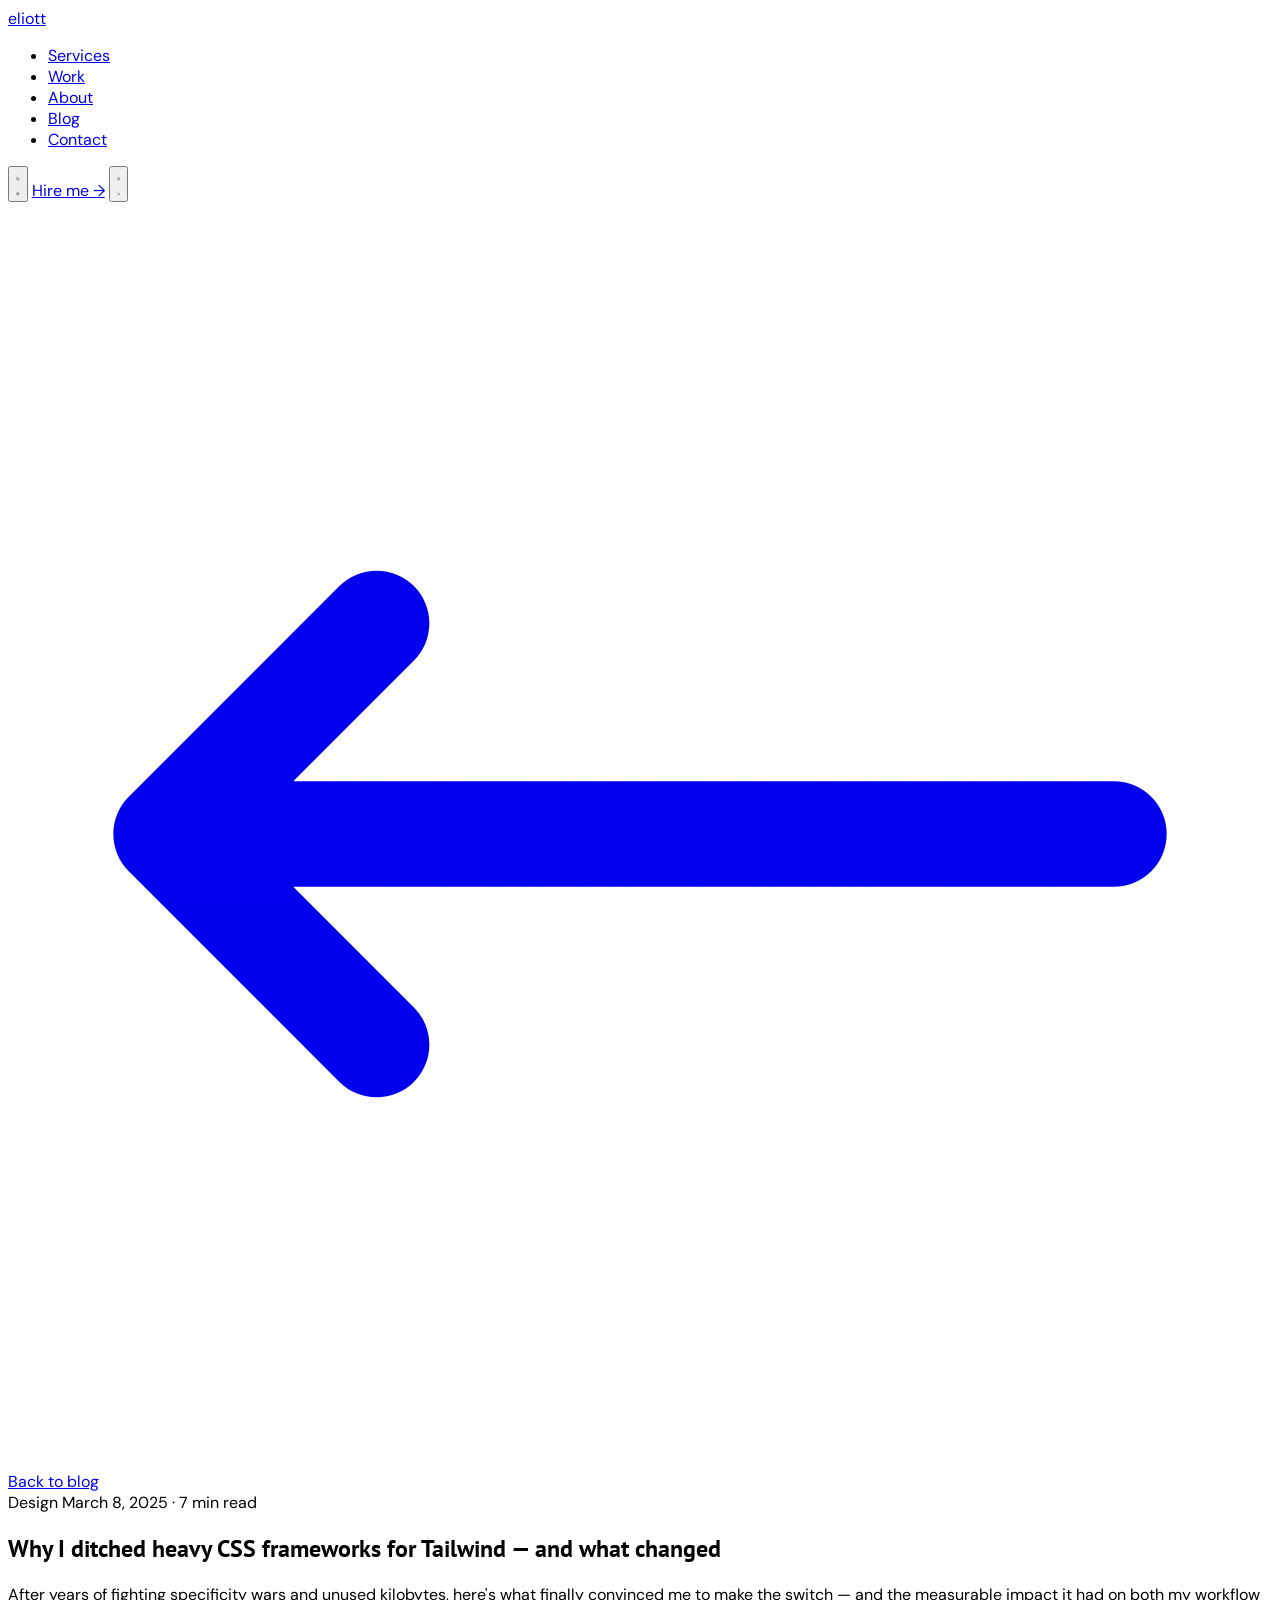
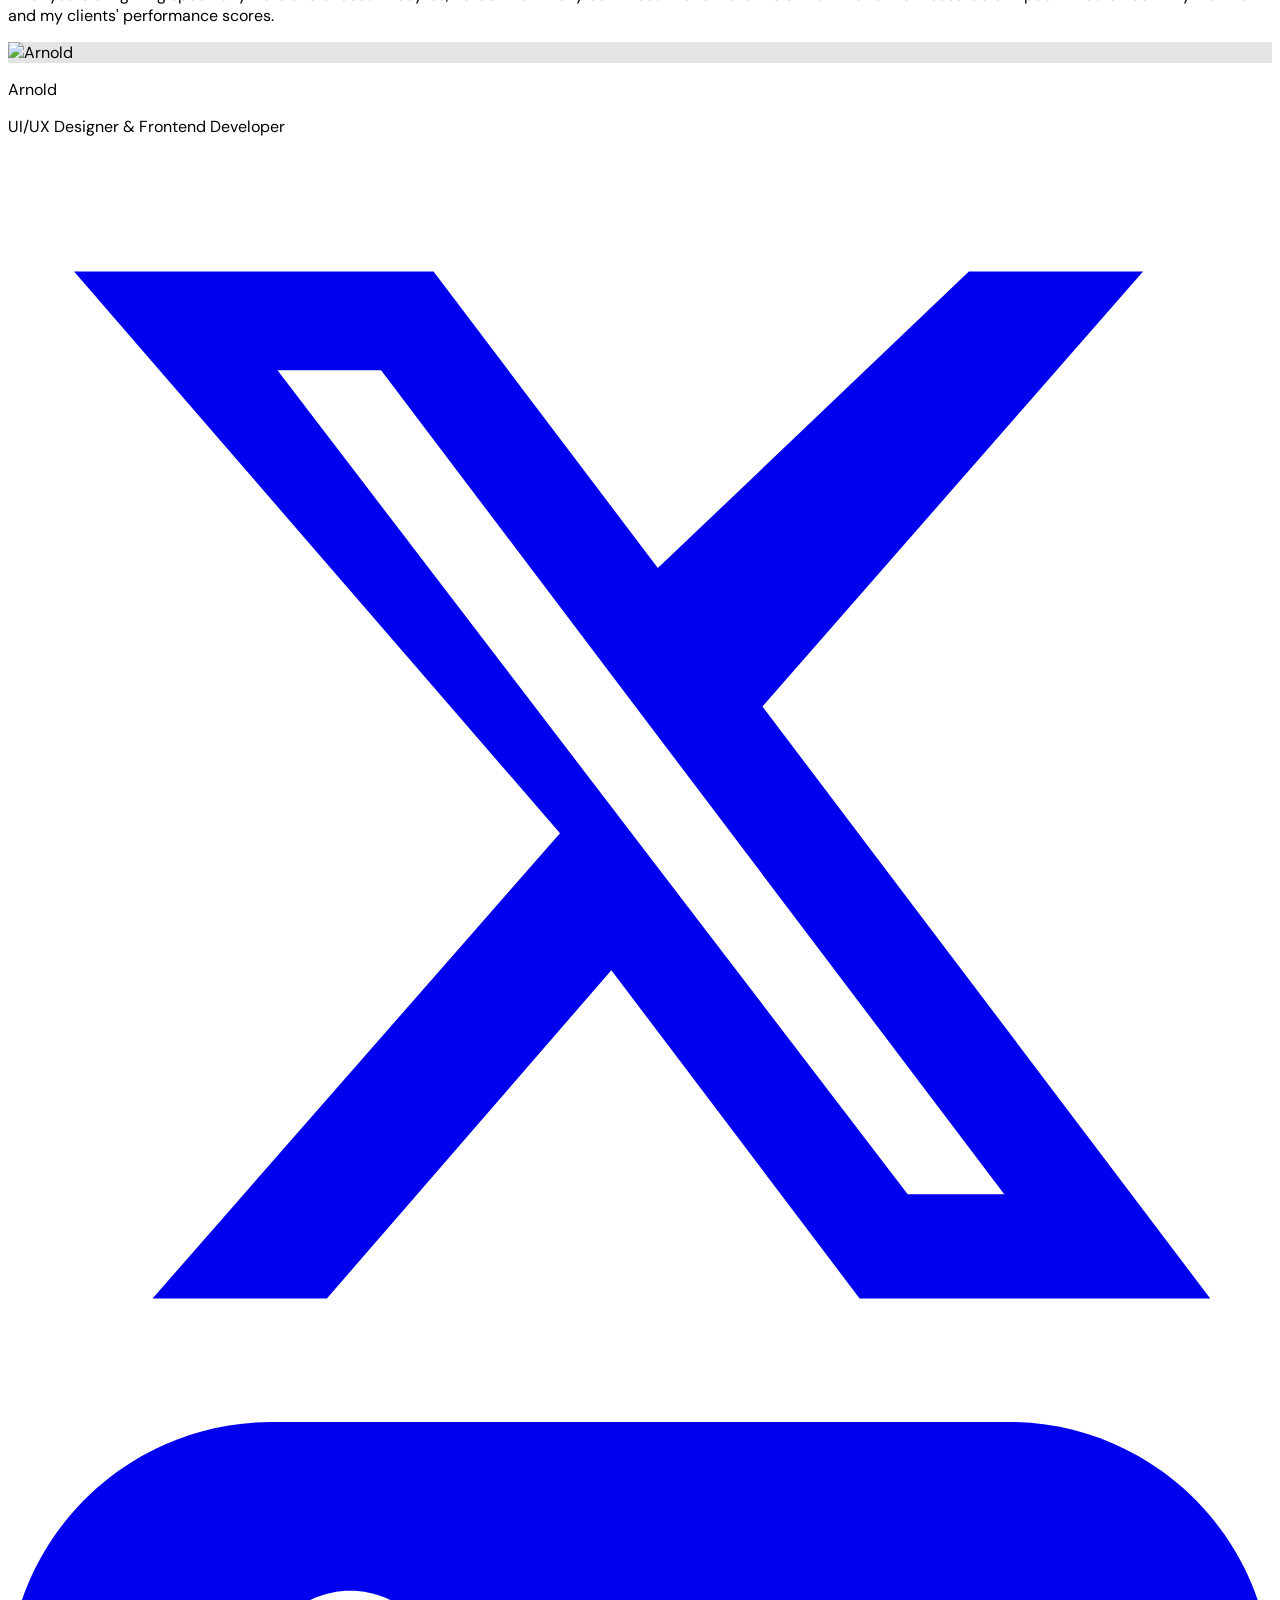
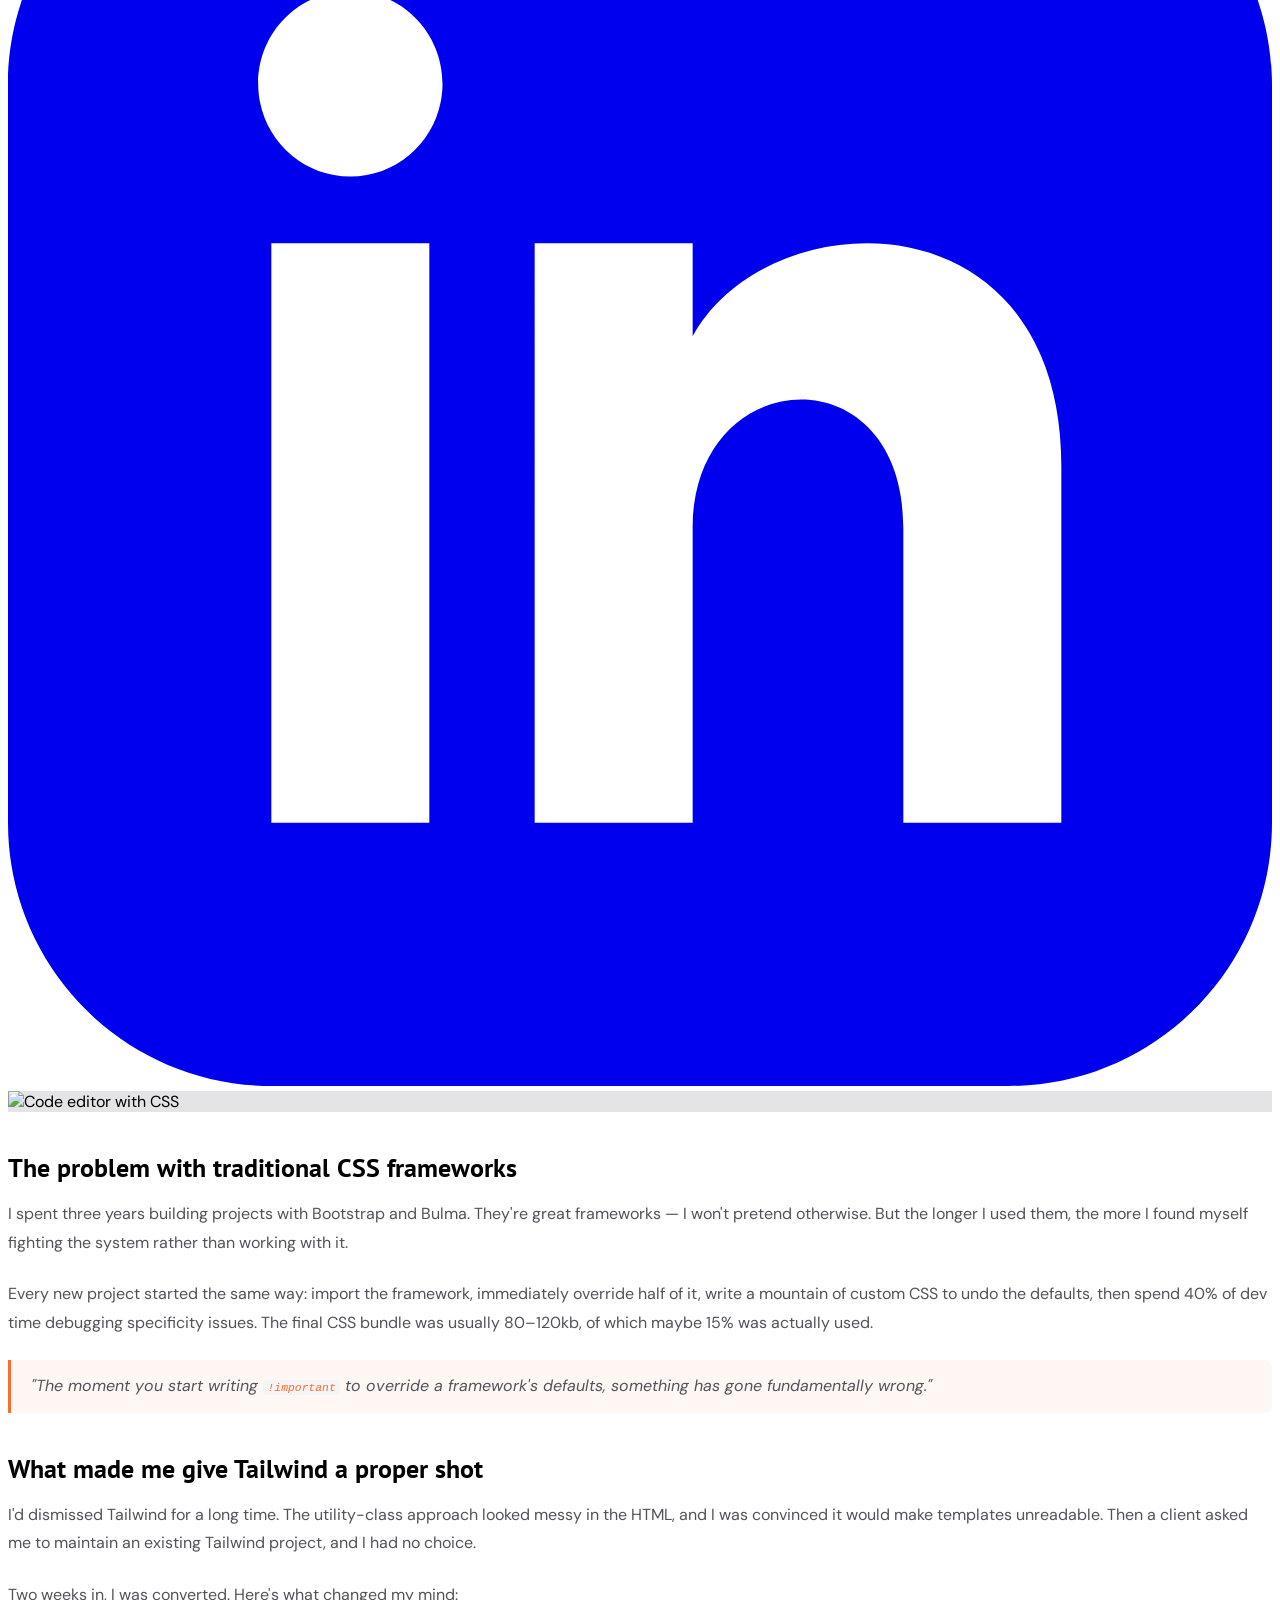
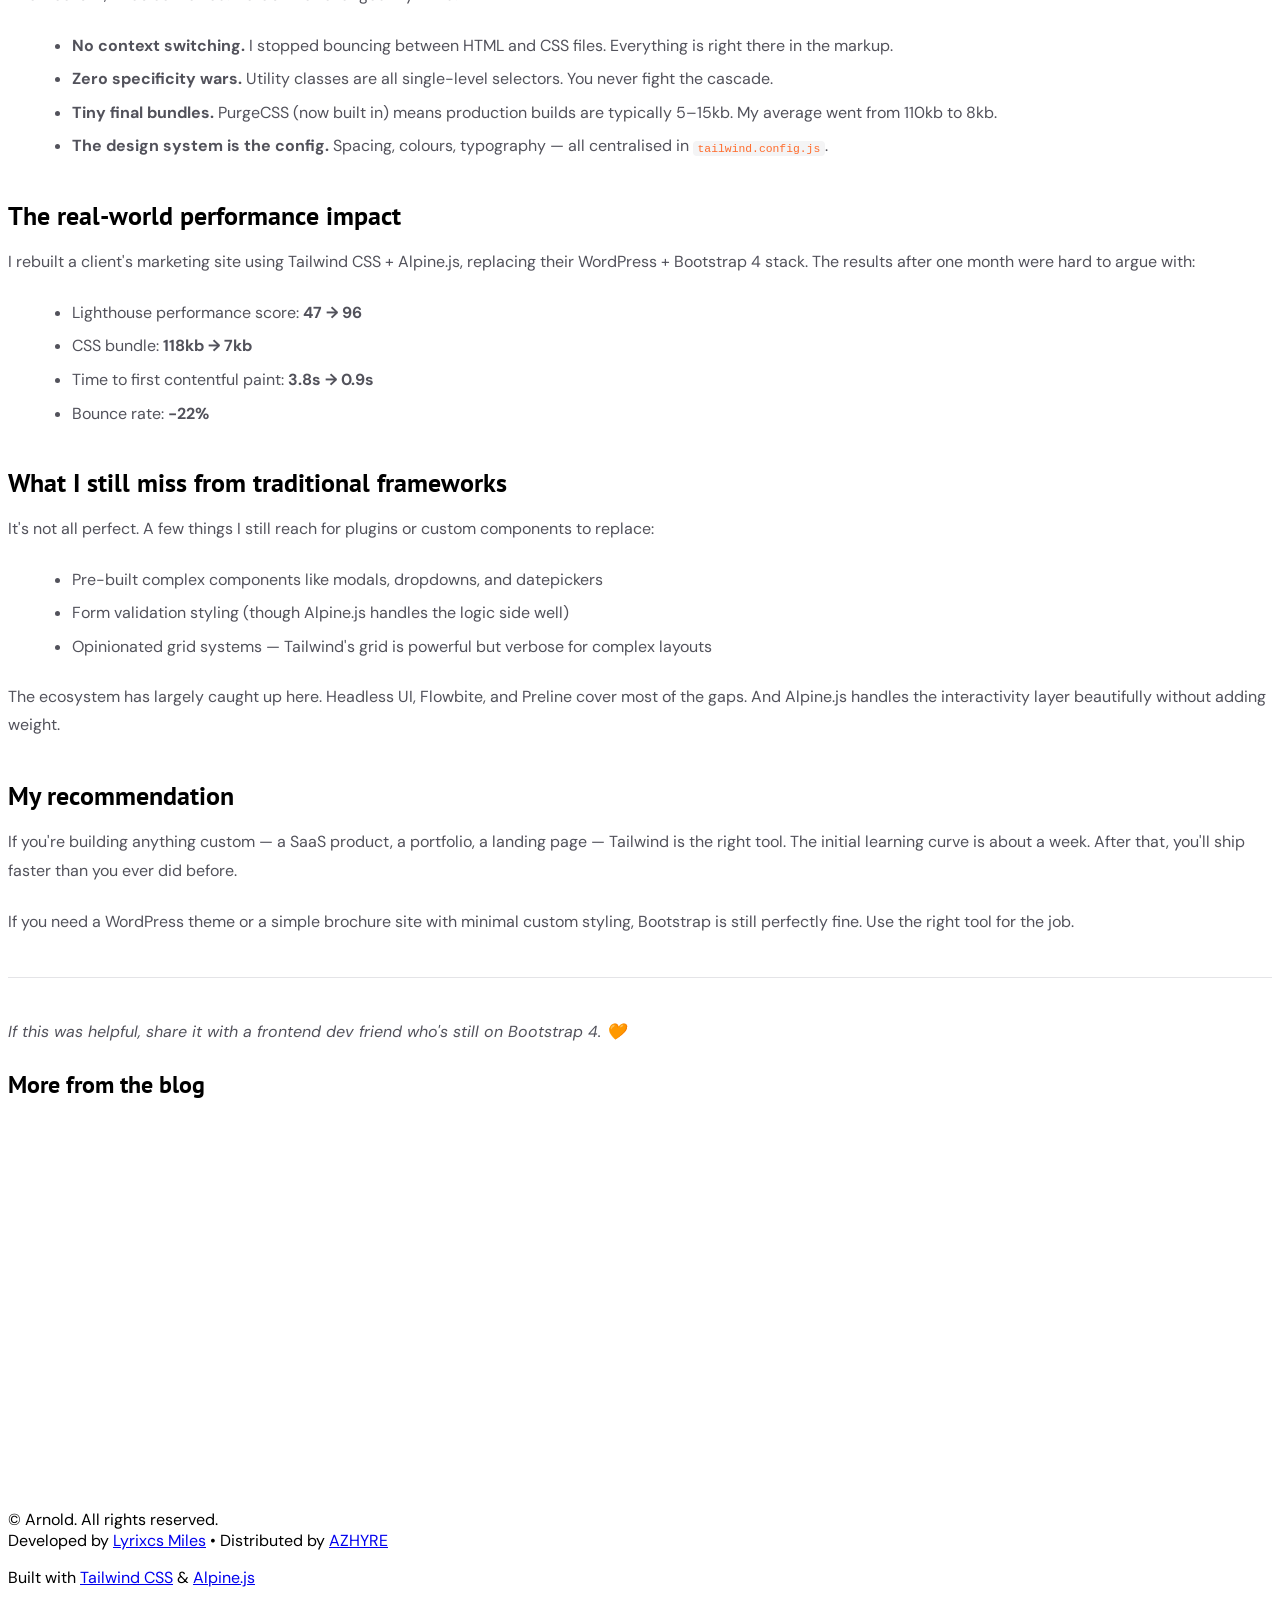
==== blog-article.html @ 383471b7 "initial commit" ====
<!doctype html>
<html
  lang="en"
  x-data="{ dark: localStorage.getItem('theme')==='dark'||(!localStorage.getItem('theme')&&window.matchMedia('(prefers-color-scheme: dark)').matches), scrolled:false, mobileMenu:false, progress:0 }"
  :class="{'dark':dark}"
  x-init="$watch('dark',v=>localStorage.setItem('theme',v?'dark':'light'));window.addEventListener('scroll',()=>{scrolled=window.scrollY>20;progress=Math.min(100,Math.round((window.scrollY/(document.body.scrollHeight-window.innerHeight))*100));},{passive:true})"
  class="scroll-smooth"
>
  <head>
    <meta charset="UTF-8" />
    <meta name="viewport" content="width=device-width, initial-scale=1.0" />
    <meta
      name="description"
      content="Why I ditched heavy CSS frameworks for Tailwind — Arnold's blog"
    />
    <meta name="author" content="Arnold" />
    <meta
      property="og:title"
      content="Why I ditched heavy CSS frameworks for Tailwind — Arnold"
    />
    <meta property="og:type" content="article" />
    <title>Why I ditched heavy CSS frameworks for Tailwind — Arnold</title>
    <script src="https://cdn.tailwindcss.com"></script>
    <script
      defer
      src="https://cdn.jsdelivr.net/npm/alpinejs@3.x.x/dist/cdn.min.js"
    ></script>
    <link rel="preconnect" href="https://fonts.googleapis.com" />
    <link rel="preconnect" href="https://fonts.gstatic.com" crossorigin />
    <link
      href="https://fonts.googleapis.com/css2?family=PT+Sans:ital,wght@0,400;0,700;1,400&family=DM+Sans:ital,opsz,wght@0,9..40,300;0,9..40,400;0,9..40,500&display=swap"
      rel="stylesheet"
    />
    <script>
      tailwind.config = {
        darkMode: "class",
        theme: {
          extend: {
            fontFamily: {
              display: ["PT Sans", "sans-serif"],
              body: ["DM Sans", "sans-serif"],
            },
            colors: { accent: "#FF6B2B", "accent-light": "#FF8F5C" },
          },
        },
      };
    </script>
    <style>
      *,
      *::before,
      *::after {
        box-sizing: border-box;
      }
      html {
        font-family: "DM Sans", sans-serif;
      }
      h1,
      h2,
      h3,
      h4,
      h5,
      h6 {
        font-family: "PT Sans", sans-serif;
      }
      ::-webkit-scrollbar {
        width: 5px;
      }
      ::-webkit-scrollbar-track {
        background: transparent;
      }
      ::-webkit-scrollbar-thumb {
        background: #ff6b2b;
        border-radius: 99px;
      }
      body {
        transition:
          background-color 0.3s,
          color 0.3s;
      }
      body::before {
        content: "";
        position: fixed;
        inset: 0;
        background-image: url("data:image/svg+xml,%3Csvg viewBox='0 0 256 256' xmlns='http://www.w3.org/2000/svg'%3E%3Cfilter id='n'%3E%3CfeTurbulence type='fractalNoise' baseFrequency='0.9' numOctaves='4' stitchTiles='stitch'/%3E%3C/filter%3E%3Crect width='100%25' height='100%25' filter='url(%23n)' opacity='0.04'/%3E%3C/svg%3E");
        pointer-events: none;
        z-index: 0;
        opacity: 0.4;
      }
      .nav-link {
        position: relative;
      }
      .nav-link::after {
        content: "";
        position: absolute;
        bottom: -2px;
        left: 0;
        width: 0;
        height: 1.5px;
        background: currentColor;
        transition: width 0.25s cubic-bezier(0.4, 0, 0.2, 1);
      }
      .nav-link:hover::after {
        width: 100%;
      }
      .btn-primary {
        position: relative;
        overflow: hidden;
      }
      .btn-primary::after {
        content: "";
        position: absolute;
        top: 0;
        left: -100%;
        width: 60%;
        height: 100%;
        background: rgba(255, 255, 255, 0.18);
        transform: skewX(-20deg);
        transition: left 0.4s cubic-bezier(0.4, 0, 0.2, 1);
      }
      .btn-primary:hover::after {
        left: 160%;
      }
      [x-cloak] {
        display: none !important;
      }
      .photo-frame {
        position: relative;
        overflow: hidden;
        background: #e4e4e7;
      }
      .photo-frame img {
        width: 100%;
        height: 100%;
        object-fit: cover;
        display: block;
      }

      /* Article typography */
      .prose-article h2 {
        font-family: "PT Sans", sans-serif;
        font-size: 1.6rem;
        font-weight: 700;
        color: inherit;
        margin: 2.5rem 0 1rem;
        line-height: 1.25;
      }
      .prose-article h3 {
        font-family: "PT Sans", sans-serif;
        font-size: 1.2rem;
        font-weight: 700;
        margin: 2rem 0 0.75rem;
        line-height: 1.3;
      }
      .prose-article p {
        margin: 0 0 1.4rem;
        line-height: 1.8;
        color: #52525b;
      }
      .dark .prose-article p {
        color: #a1a1aa;
      }
      .prose-article ul {
        margin: 0 0 1.4rem 1.5rem;
        list-style: disc;
      }
      .prose-article li {
        margin-bottom: 0.4rem;
        line-height: 1.7;
        color: #52525b;
      }
      .dark .prose-article li {
        color: #a1a1aa;
      }
      .prose-article pre {
        background: #18181b;
        color: #e4e4e7;
        border-radius: 12px;
        padding: 1.25rem 1.5rem;
        overflow-x: auto;
        font-size: 0.85rem;
        line-height: 1.7;
        margin: 0 0 1.6rem;
      }
      .prose-article code:not(pre code) {
        background: #f4f4f5;
        color: #ff6b2b;
        padding: 0.15em 0.4em;
        border-radius: 4px;
        font-size: 0.875em;
      }
      .dark .prose-article code:not(pre code) {
        background: #27272a;
      }
      .prose-article blockquote {
        border-left: 3px solid #ff6b2b;
        padding: 0.75rem 1.25rem;
        margin: 0 0 1.6rem;
        background: #fff7f4;
        border-radius: 0 8px 8px 0;
      }
      .dark .prose-article blockquote {
        background: #27272a;
      }
      .prose-article blockquote p {
        color: #52525b;
        font-style: italic;
        margin: 0;
      }
      .dark .prose-article blockquote p {
        color: #a1a1aa;
      }
      .prose-article a {
        color: #ff6b2b;
        text-decoration: underline;
        text-underline-offset: 3px;
      }
      .prose-article hr {
        border: none;
        border-top: 1px solid #e4e4e7;
        margin: 2.5rem 0;
      }
      .dark .prose-article hr {
        border-top-color: #27272a;
      }

      /* Reading progress bar */
      .progress-bar {
        position: fixed;
        top: 0;
        left: 0;
        height: 3px;
        background: #ff6b2b;
        z-index: 100;
        transition: width 0.1s;
      }

      .reveal {
        opacity: 0;
        transform: translateY(20px);
        transition:
          opacity 0.5s cubic-bezier(0.4, 0, 0.2, 1),
          transform 0.5s cubic-bezier(0.4, 0, 0.2, 1);
      }
      .reveal.visible {
        opacity: 1;
        transform: translateY(0);
      }
      .card {
        transition:
          transform 0.3s cubic-bezier(0.4, 0, 0.2, 1),
          border-color 0.2s;
      }
      .card:hover {
        transform: translateY(-3px);
      }
    </style>
  </head>
  <body
    class="bg-white dark:bg-zinc-950 text-zinc-900 dark:text-zinc-100 font-body antialiased"
  >
    <!-- Reading progress bar -->
    <div
      class="progress-bar"
      :style="`width:${progress}%`"
      role="progressbar"
      :aria-valuenow="progress"
      aria-valuemin="0"
      aria-valuemax="100"
      aria-label="Reading progress"
    ></div>

    <!-- NAV -->
    <header
      class="fixed top-0.5 left-0 right-0 z-50 transition-all duration-300"
      :class="scrolled?'bg-white/90 dark:bg-zinc-950/90 backdrop-blur-md shadow-sm shadow-black/5':'bg-transparent'"
    >
      <nav
        class="max-w-6xl mx-auto px-6 h-16 flex items-center justify-between"
        aria-label="Main navigation"
      >
        <a
          href="index.html"
          class="font-display font-bold text-xl tracking-tight z-10"
        >
          <span class="text-zinc-900 dark:text-white">eli</span
          ><span class="text-accent">ott</span>
        </a>
        <ul
          class="hidden md:flex items-center gap-8 text-sm font-medium"
          role="list"
        >
          <li>
            <a
              href="index.html#services"
              class="nav-link text-zinc-600 dark:text-zinc-400 hover:text-zinc-900 dark:hover:text-white transition-colors"
              >Services</a
            >
          </li>
          <li>
            <a
              href="projects.html"
              class="nav-link text-zinc-600 dark:text-zinc-400 hover:text-zinc-900 dark:hover:text-white transition-colors"
              >Work</a
            >
          </li>
          <li>
            <a
              href="index.html#about"
              class="nav-link text-zinc-600 dark:text-zinc-400 hover:text-zinc-900 dark:hover:text-white transition-colors"
              >About</a
            >
          </li>
          <li>
            <a href="blog.html" class="nav-link text-accent font-medium"
              >Blog</a
            >
          </li>
          <li>
            <a
              href="index.html#contact"
              class="nav-link text-zinc-600 dark:text-zinc-400 hover:text-zinc-900 dark:hover:text-white transition-colors"
              >Contact</a
            >
          </li>
        </ul>
        <div class="flex items-center gap-3">
          <button
            @click="dark=!dark"
            class="w-9 h-9 flex items-center justify-center rounded-full border border-zinc-200 dark:border-zinc-800 hover:bg-zinc-100 dark:hover:bg-zinc-800 transition-colors"
            :aria-label="dark?'Light mode':'Dark mode'"
          >
            <svg
              x-show="!dark"
              xmlns="http://www.w3.org/2000/svg"
              class="w-4 h-4"
              fill="none"
              viewBox="0 0 24 24"
              stroke="currentColor"
              aria-hidden="true"
            >
              <path
                stroke-linecap="round"
                stroke-linejoin="round"
                stroke-width="2"
                d="M21 12.79A9 9 0 1111.21 3 7 7 0 0021 12.79z"
              />
            </svg>
            <svg
              x-show="dark"
              xmlns="http://www.w3.org/2000/svg"
              class="w-4 h-4"
              fill="none"
              viewBox="0 0 24 24"
              stroke="currentColor"
              aria-hidden="true"
            >
              <path
                stroke-linecap="round"
                stroke-linejoin="round"
                stroke-width="2"
                d="M12 3v1m0 16v1m9-9h-1M4 12H3m15.364-6.364l-.707.707M6.343 17.657l-.707.707M17.657 17.657l-.707-.707M6.343 6.343l-.707-.707M12 8a4 4 0 100 8 4 4 0 000-8z"
              />
            </svg>
          </button>
          <a
            href="index.html#contact"
            class="hidden md:inline-flex items-center gap-2 btn-primary bg-accent text-white text-sm font-medium px-5 py-2 rounded-full hover:bg-accent-light transition-colors"
            >Hire me →</a
          >
          <button
            @click="mobileMenu=!mobileMenu"
            class="md:hidden w-9 h-9 flex items-center justify-center rounded-full border border-zinc-200 dark:border-zinc-800"
            aria-label="Toggle menu"
          >
            <svg
              x-show="!mobileMenu"
              xmlns="http://www.w3.org/2000/svg"
              class="w-4 h-4"
              fill="none"
              viewBox="0 0 24 24"
              stroke="currentColor"
              aria-hidden="true"
            >
              <path
                stroke-linecap="round"
                stroke-linejoin="round"
                stroke-width="2"
                d="M4 6h16M4 12h16M4 18h16"
              />
            </svg>
            <svg
              x-show="mobileMenu"
              xmlns="http://www.w3.org/2000/svg"
              class="w-4 h-4"
              fill="none"
              viewBox="0 0 24 24"
              stroke="currentColor"
              aria-hidden="true"
            >
              <path
                stroke-linecap="round"
                stroke-linejoin="round"
                stroke-width="2"
                d="M6 18L18 6M6 6l12 12"
              />
            </svg>
          </button>
        </div>
      </nav>
      <div
        x-show="mobileMenu"
        x-cloak
        x-transition:enter="transition ease-out duration-200"
        x-transition:enter-start="opacity-0 -translate-y-2"
        x-transition:enter-end="opacity-100 translate-y-0"
        x-transition:leave="transition ease-in duration-150"
        x-transition:leave-start="opacity-100 translate-y-0"
        x-transition:leave-end="opacity-0 -translate-y-2"
        class="md:hidden bg-white dark:bg-zinc-950 border-t border-zinc-100 dark:border-zinc-900"
      >
        <ul
          class="flex flex-col px-6 py-4 gap-4 text-sm font-medium"
          role="list"
        >
          <li>
            <a
              href="index.html#services"
              @click="mobileMenu=false"
              class="block text-zinc-700 dark:text-zinc-300"
              >Services</a
            >
          </li>
          <li>
            <a
              href="projects.html"
              @click="mobileMenu=false"
              class="block text-zinc-700 dark:text-zinc-300"
              >Work</a
            >
          </li>
          <li>
            <a
              href="index.html#about"
              @click="mobileMenu=false"
              class="block text-zinc-700 dark:text-zinc-300"
              >About</a
            >
          </li>
          <li>
            <a href="blog.html" class="block text-accent font-medium">Blog</a>
          </li>
          <li>
            <a
              href="index.html#contact"
              @click="mobileMenu=false"
              class="block text-zinc-700 dark:text-zinc-300"
              >Contact</a
            >
          </li>
        </ul>
      </div>
    </header>

    <main>
      <!-- ARTICLE HEADER -->
      <article>
        <header class="pt-32 pb-12 max-w-3xl mx-auto px-6">
          <a
            href="blog.html"
            class="inline-flex items-center gap-2 text-sm text-zinc-500 dark:text-zinc-400 hover:text-accent transition-colors mb-8"
          >
            <svg
              xmlns="http://www.w3.org/2000/svg"
              class="w-4 h-4"
              fill="none"
              viewBox="0 0 24 24"
              stroke="currentColor"
              aria-hidden="true"
            >
              <path
                stroke-linecap="round"
                stroke-linejoin="round"
                stroke-width="2"
                d="M7 16l-4-4m0 0l4-4m-4 4h18"
              />
            </svg>
            Back to blog
          </a>

          <div class="flex items-center gap-3 mb-5">
            <span
              class="text-xs bg-orange-50 dark:bg-zinc-800 text-accent border border-orange-200 dark:border-zinc-700 px-2.5 py-1 rounded-full"
              >Design</span
            >
            <span class="text-xs text-zinc-400"
              >March 8, 2025 · 7 min read</span
            >
          </div>

          <h1
            class="font-display font-bold text-4xl md:text-5xl text-zinc-900 dark:text-white leading-tight mb-6"
          >
            Why I ditched heavy CSS frameworks for Tailwind — and what changed
          </h1>

          <p
            class="text-xl text-zinc-500 dark:text-zinc-400 leading-relaxed mb-8"
          >
            After years of fighting specificity wars and unused kilobytes,
            here's what finally convinced me to make the switch — and the
            measurable impact it had on both my workflow and my clients'
            performance scores.
          </p>

          <!-- Author -->
          <div
            class="flex items-center gap-4 py-6 border-t border-b border-zinc-100 dark:border-zinc-900"
          >
            <div class="photo-frame w-12 h-12 rounded-full shrink-0">
              <img
                src="https://images.unsplash.com/photo-1507003211169-0a1dd7228f2d?w=100&q=80"
                alt="Arnold"
                loading="lazy"
              />
            </div>
            <div>
              <p class="font-medium text-zinc-900 dark:text-white text-sm">
                Arnold
              </p>
              <p class="text-xs text-zinc-500">
                UI/UX Designer &amp; Frontend Developer
              </p>
            </div>
            <div class="ml-auto flex gap-3">
              <a
                href="#"
                class="w-8 h-8 flex items-center justify-center rounded-full border border-zinc-200 dark:border-zinc-800 text-zinc-500 hover:text-accent hover:border-accent transition-colors"
                aria-label="Share on Twitter"
              >
                <svg
                  xmlns="http://www.w3.org/2000/svg"
                  class="w-3.5 h-3.5"
                  fill="currentColor"
                  viewBox="0 0 24 24"
                  aria-hidden="true"
                >
                  <path
                    d="M18.244 2.25h3.308l-7.227 8.26 8.502 11.24H16.17l-4.714-6.231-5.401 6.231H2.744l7.737-8.835L1.254 2.25H8.08l4.259 5.632 5.905-5.632zm-1.161 17.52h1.833L7.084 4.126H5.117z"
                  />
                </svg>
              </a>
              <a
                href="#"
                class="w-8 h-8 flex items-center justify-center rounded-full border border-zinc-200 dark:border-zinc-800 text-zinc-500 hover:text-accent hover:border-accent transition-colors"
                aria-label="Share on LinkedIn"
              >
                <svg
                  xmlns="http://www.w3.org/2000/svg"
                  class="w-3.5 h-3.5"
                  fill="currentColor"
                  viewBox="0 0 24 24"
                  aria-hidden="true"
                >
                  <path
                    d="M19 0h-14c-2.761 0-5 2.239-5 5v14c0 2.761 2.239 5 5 5h14c2.762 0 5-2.239 5-5v-14c0-2.761-2.238-5-5-5zm-11 19h-3v-11h3v11zm-1.5-12.268c-.966 0-1.75-.79-1.75-1.764s.784-1.764 1.75-1.764 1.75.79 1.75 1.764-.783 1.764-1.75 1.764zm13.5 12.268h-3v-5.604c0-3.368-4-3.113-4 0v5.604h-3v-11h3v1.765c1.396-2.586 7-2.777 7 2.476v6.759z"
                  />
                </svg>
              </a>
            </div>
          </div>
        </header>

        <!-- Hero image -->
        <div class="max-w-4xl mx-auto px-6 mb-12">
          <div class="photo-frame w-full h-72 md:h-96 rounded-2xl">
            <img
              src="https://images.unsplash.com/photo-1555066931-4365d14bab8c?w=1200&q=80"
              alt="Code editor with CSS"
              loading="lazy"
            />
          </div>
        </div>

        <!-- Article content -->
        <div class="max-w-3xl mx-auto px-6 pb-16 prose-article">
          <h2>The problem with traditional CSS frameworks</h2>
          <p>
            I spent three years building projects with Bootstrap and Bulma.
            They're great frameworks — I won't pretend otherwise. But the longer
            I used them, the more I found myself fighting the system rather than
            working with it.
          </p>
          <p>
            Every new project started the same way: import the framework,
            immediately override half of it, write a mountain of custom CSS to
            undo the defaults, then spend 40% of dev time debugging specificity
            issues. The final CSS bundle was usually 80–120kb, of which maybe
            15% was actually used.
          </p>

          <blockquote>
            <p>
              "The moment you start writing <code>!important</code> to override
              a framework's defaults, something has gone fundamentally wrong."
            </p>
          </blockquote>

          <h2>What made me give Tailwind a proper shot</h2>
          <p>
            I'd dismissed Tailwind for a long time. The utility-class approach
            looked messy in the HTML, and I was convinced it would make
            templates unreadable. Then a client asked me to maintain an existing
            Tailwind project, and I had no choice.
          </p>
          <p>Two weeks in, I was converted. Here's what changed my mind:</p>
          <ul>
            <li>
              <strong>No context switching.</strong> I stopped bouncing between
              HTML and CSS files. Everything is right there in the markup.
            </li>
            <li>
              <strong>Zero specificity wars.</strong> Utility classes are all
              single-level selectors. You never fight the cascade.
            </li>
            <li>
              <strong>Tiny final bundles.</strong> PurgeCSS (now built in) means
              production builds are typically 5–15kb. My average went from 110kb
              to 8kb.
            </li>
            <li>
              <strong>The design system is the config.</strong> Spacing,
              colours, typography — all centralised in
              <code>tailwind.config.js</code>.
            </li>
          </ul>

          <h2>The real-world performance impact</h2>
          <p>
            I rebuilt a client's marketing site using Tailwind CSS + Alpine.js,
            replacing their WordPress + Bootstrap 4 stack. The results after one
            month were hard to argue with:
          </p>
          <ul>
            <li>Lighthouse performance score: <strong>47 → 96</strong></li>
            <li>CSS bundle: <strong>118kb → 7kb</strong></li>
            <li>
              Time to first contentful paint: <strong>3.8s → 0.9s</strong>
            </li>
            <li>Bounce rate: <strong>-22%</strong></li>
          </ul>

          <h2>What I still miss from traditional frameworks</h2>
          <p>
            It's not all perfect. A few things I still reach for plugins or
            custom components to replace:
          </p>
          <ul>
            <li>
              Pre-built complex components like modals, dropdowns, and
              datepickers
            </li>
            <li>
              Form validation styling (though Alpine.js handles the logic side
              well)
            </li>
            <li>
              Opinionated grid systems — Tailwind's grid is powerful but verbose
              for complex layouts
            </li>
          </ul>
          <p>
            The ecosystem has largely caught up here. Headless UI, Flowbite, and
            Preline cover most of the gaps. And Alpine.js handles the
            interactivity layer beautifully without adding weight.
          </p>

          <h2>My recommendation</h2>
          <p>
            If you're building anything custom — a SaaS product, a portfolio, a
            landing page — Tailwind is the right tool. The initial learning
            curve is about a week. After that, you'll ship faster than you ever
            did before.
          </p>
          <p>
            If you need a WordPress theme or a simple brochure site with minimal
            custom styling, Bootstrap is still perfectly fine. Use the right
            tool for the job.
          </p>

          <hr />
          <p>
            <em
              >If this was helpful, share it with a frontend dev friend who's
              still on Bootstrap 4. 🧡</em
            >
          </p>
        </div>
      </article>

      <!-- RELATED ARTICLES -->
      <section class="bg-zinc-50 dark:bg-zinc-900/50 py-16">
        <div class="max-w-6xl mx-auto px-6">
          <h2
            class="font-display font-bold text-2xl text-zinc-900 dark:text-white mb-8"
          >
            More from the blog
          </h2>
          <div class="grid md:grid-cols-3 gap-6">
            <article
              class="reveal card group bg-white dark:bg-zinc-900 rounded-2xl overflow-hidden border border-zinc-100 dark:border-zinc-800 hover:border-accent transition-colors"
            >
              <div class="photo-frame w-full h-40">
                <img
                  src="https://images.unsplash.com/photo-1587620962725-abab7fe55159?w=700&q=80"
                  alt="Alpine.js"
                  loading="lazy"
                />
              </div>
              <div class="p-5">
                <span class="text-xs text-zinc-400 mb-2 block"
                  >Dec 3, 2024 · Dev</span
                >
                <a href="blog-article.html">
                  <h3
                    class="font-display font-bold text-base text-zinc-900 dark:text-white mb-2 group-hover:text-accent transition-colors"
                  >
                    Alpine.js is the jQuery of the modern era
                  </h3>
                </a>
                <a
                  href="blog-article.html"
                  class="text-sm font-medium text-accent nav-link"
                  >Read →</a
                >
              </div>
            </article>

            <article
              class="reveal card group bg-white dark:bg-zinc-900 rounded-2xl overflow-hidden border border-zinc-100 dark:border-zinc-800 hover:border-accent transition-colors"
            >
              <div class="photo-frame w-full h-40">
                <img
                  src="https://images.unsplash.com/photo-1504639725590-34d0984388bd?w=700&q=80"
                  alt="Dark mode"
                  loading="lazy"
                />
              </div>
              <div class="p-5">
                <span class="text-xs text-zinc-400 mb-2 block"
                  >Oct 5, 2024 · Dev</span
                >
                <a href="blog-article.html">
                  <h3
                    class="font-display font-bold text-base text-zinc-900 dark:text-white mb-2 group-hover:text-accent transition-colors"
                  >
                    Dark mode done right: beyond just inverting colours
                  </h3>
                </a>
                <a
                  href="blog-article.html"
                  class="text-sm font-medium text-accent nav-link"
                  >Read →</a
                >
              </div>
            </article>

            <article
              class="reveal card group bg-white dark:bg-zinc-900 rounded-2xl overflow-hidden border border-zinc-100 dark:border-zinc-800 hover:border-accent transition-colors"
            >
              <div class="photo-frame w-full h-40">
                <img
                  src="https://images.unsplash.com/photo-1485827404703-89b55fcc595e?w=700&q=80"
                  alt="UX laws"
                  loading="lazy"
                />
              </div>
              <div class="p-5">
                <span class="text-xs text-zinc-400 mb-2 block"
                  >Nov 18, 2024 · Design</span
                >
                <a href="blog-article.html">
                  <h3
                    class="font-display font-bold text-base text-zinc-900 dark:text-white mb-2 group-hover:text-accent transition-colors"
                  >
                    The 7 UX laws every frontend dev should memorise
                  </h3>
                </a>
                <a
                  href="blog-article.html"
                  class="text-sm font-medium text-accent nav-link"
                  >Read →</a
                >
              </div>
            </article>
          </div>
        </div>
      </section>
    </main>

    <footer class="border-t border-zinc-100 dark:border-zinc-900">
      <div
        class="max-w-6xl mx-auto px-6 py-8 flex flex-col sm:flex-row items-center justify-between gap-4"
      >
        <p class="text-sm text-zinc-400">
          © <span id="yr"></span> Arnold. All rights reserved. <br />
          Developed by
          <a/
            href="https://github.com/Lyrixcs-Miles"
            target="_blank"
            class="font-bold"
            >Lyrixcs Miles</a
          >
          • Distributed by
          <a href="https://azhyre.co.za/" target="_blank" class="font-bold"
            >AZHYRE</a
          >
        </p>
        <p class="text-xs text-zinc-500">
          Built with
          <a
            href="https://tailwindcss.com"
            class="hover:text-zinc-900 dark:hover:text-white transition-colors"
            rel="noopener noreferrer"
            target="_blank"
            >Tailwind CSS</a
          >
          &amp;
          <a
            href="https://alpinejs.dev"
            class="hover:text-zinc-900 dark:hover:text-white transition-colors"
            rel="noopener noreferrer"
            target="_blank"
            >Alpine.js</a
          >
        </p>
      </div>
    </footer>

    <script>
      document.getElementById("year").textContent = new Date().getFullYear();
      const observer = new IntersectionObserver(
        (entries) => {
          entries.forEach((e) => {
            if (e.isIntersecting) {
              e.target.classList.add("visible");
              observer.unobserve(e.target);
            }
          });
        },
        { threshold: 0.1, rootMargin: "0px 0px -40px 0px" },
      );
      document
        .querySelectorAll(".reveal")
        .forEach((el) => observer.observe(el));
    </script>
  </body>
</html>
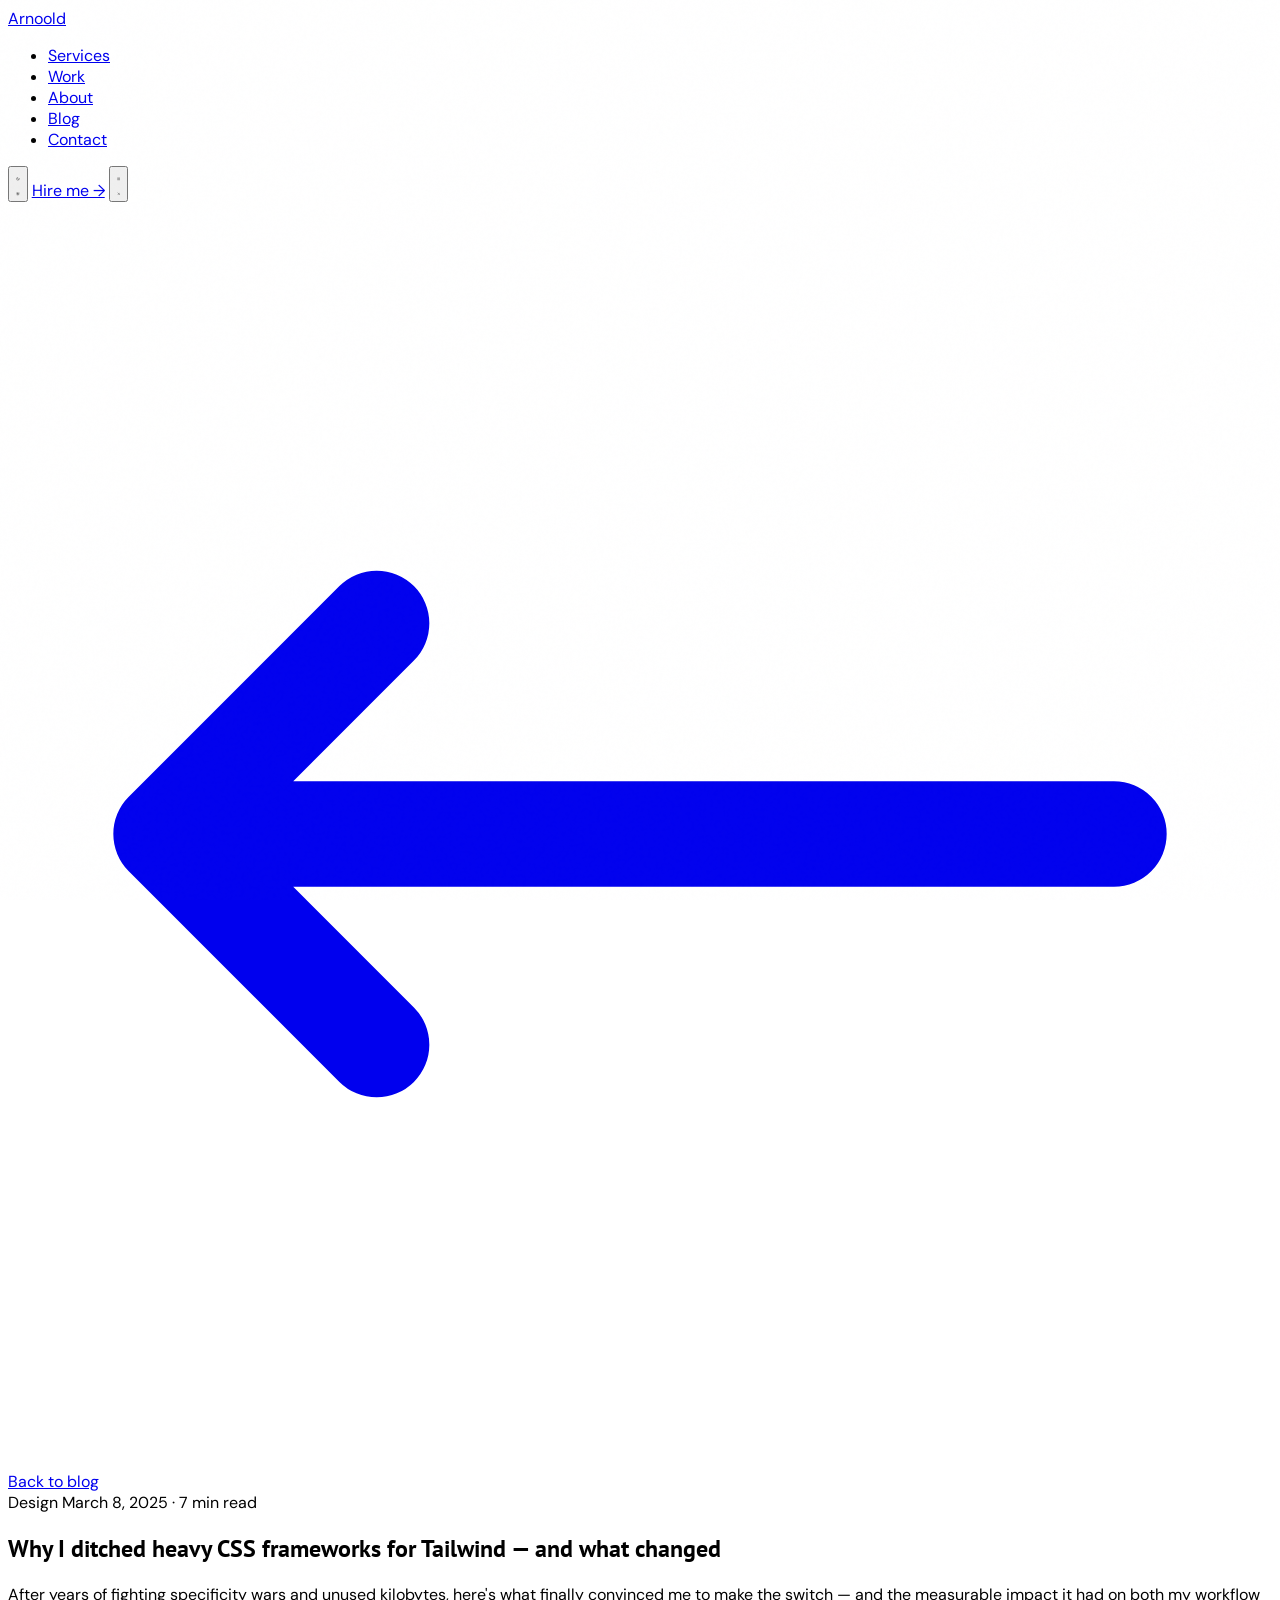
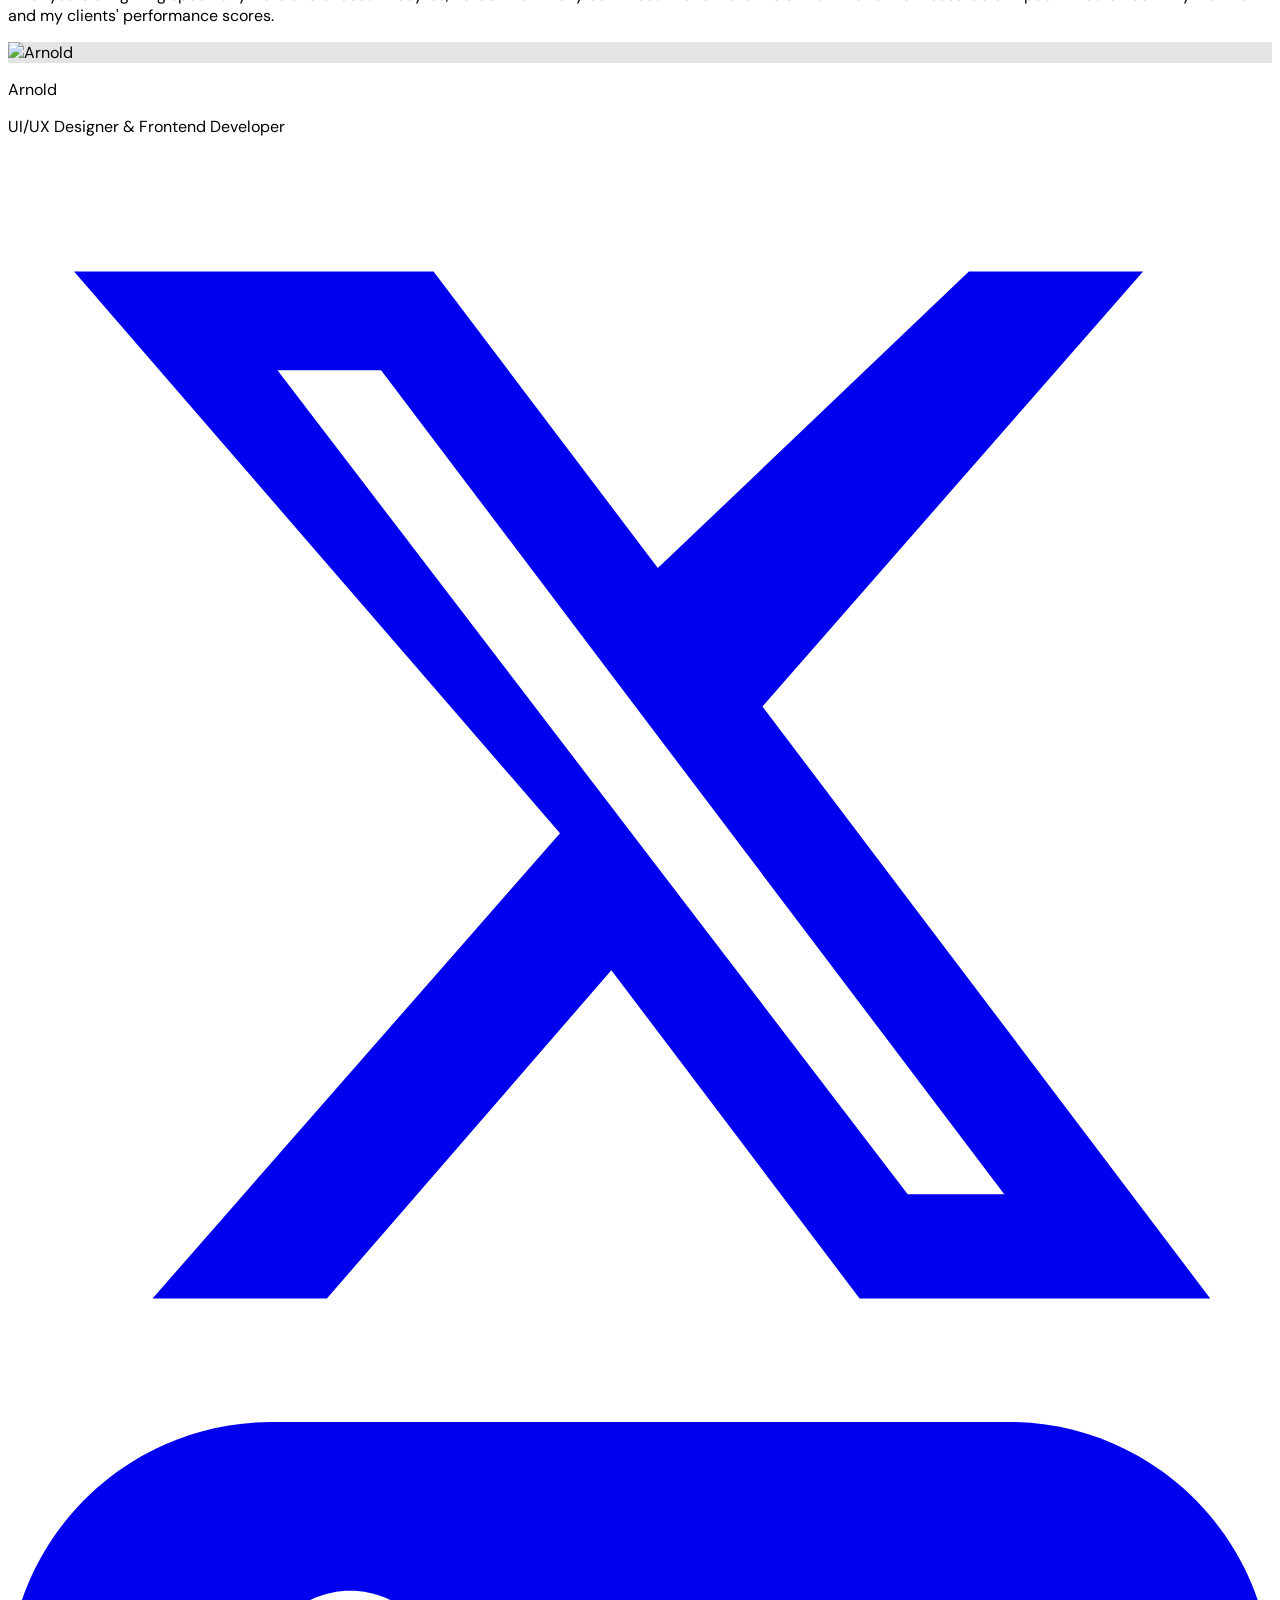
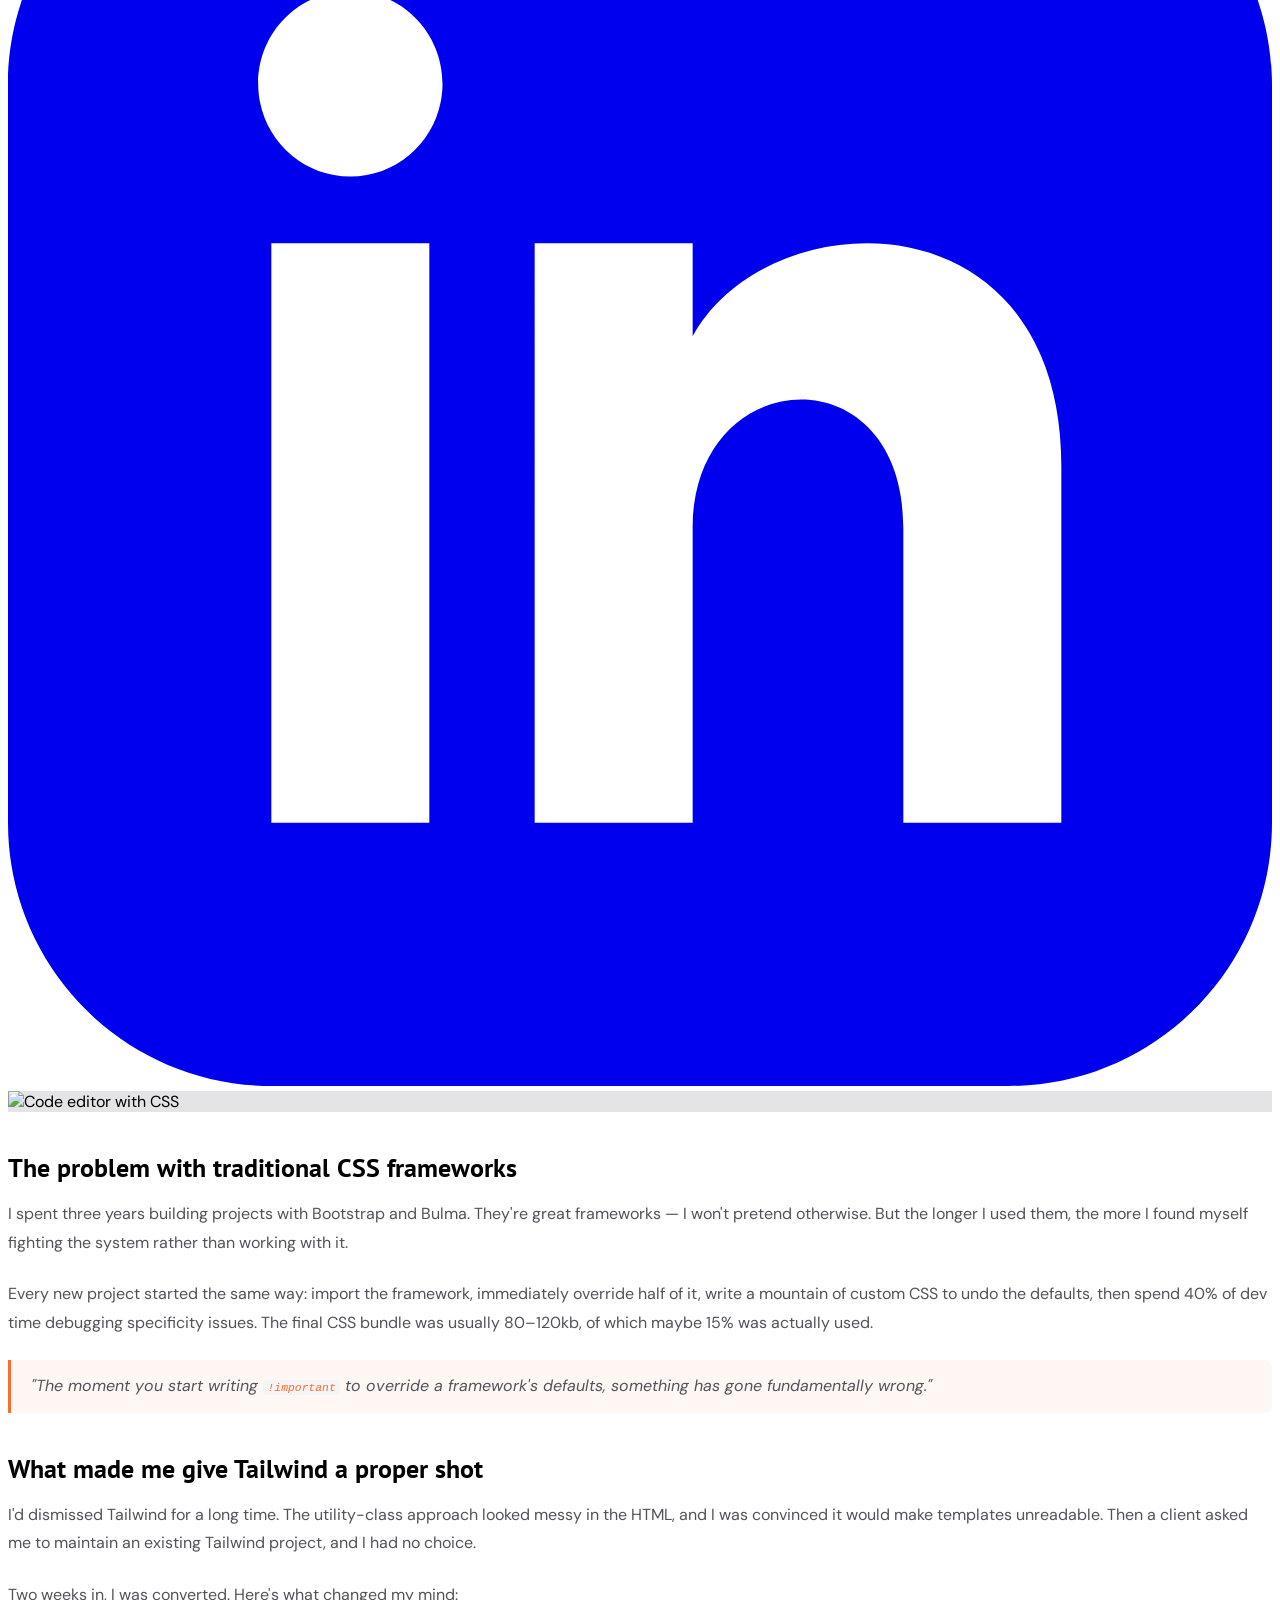
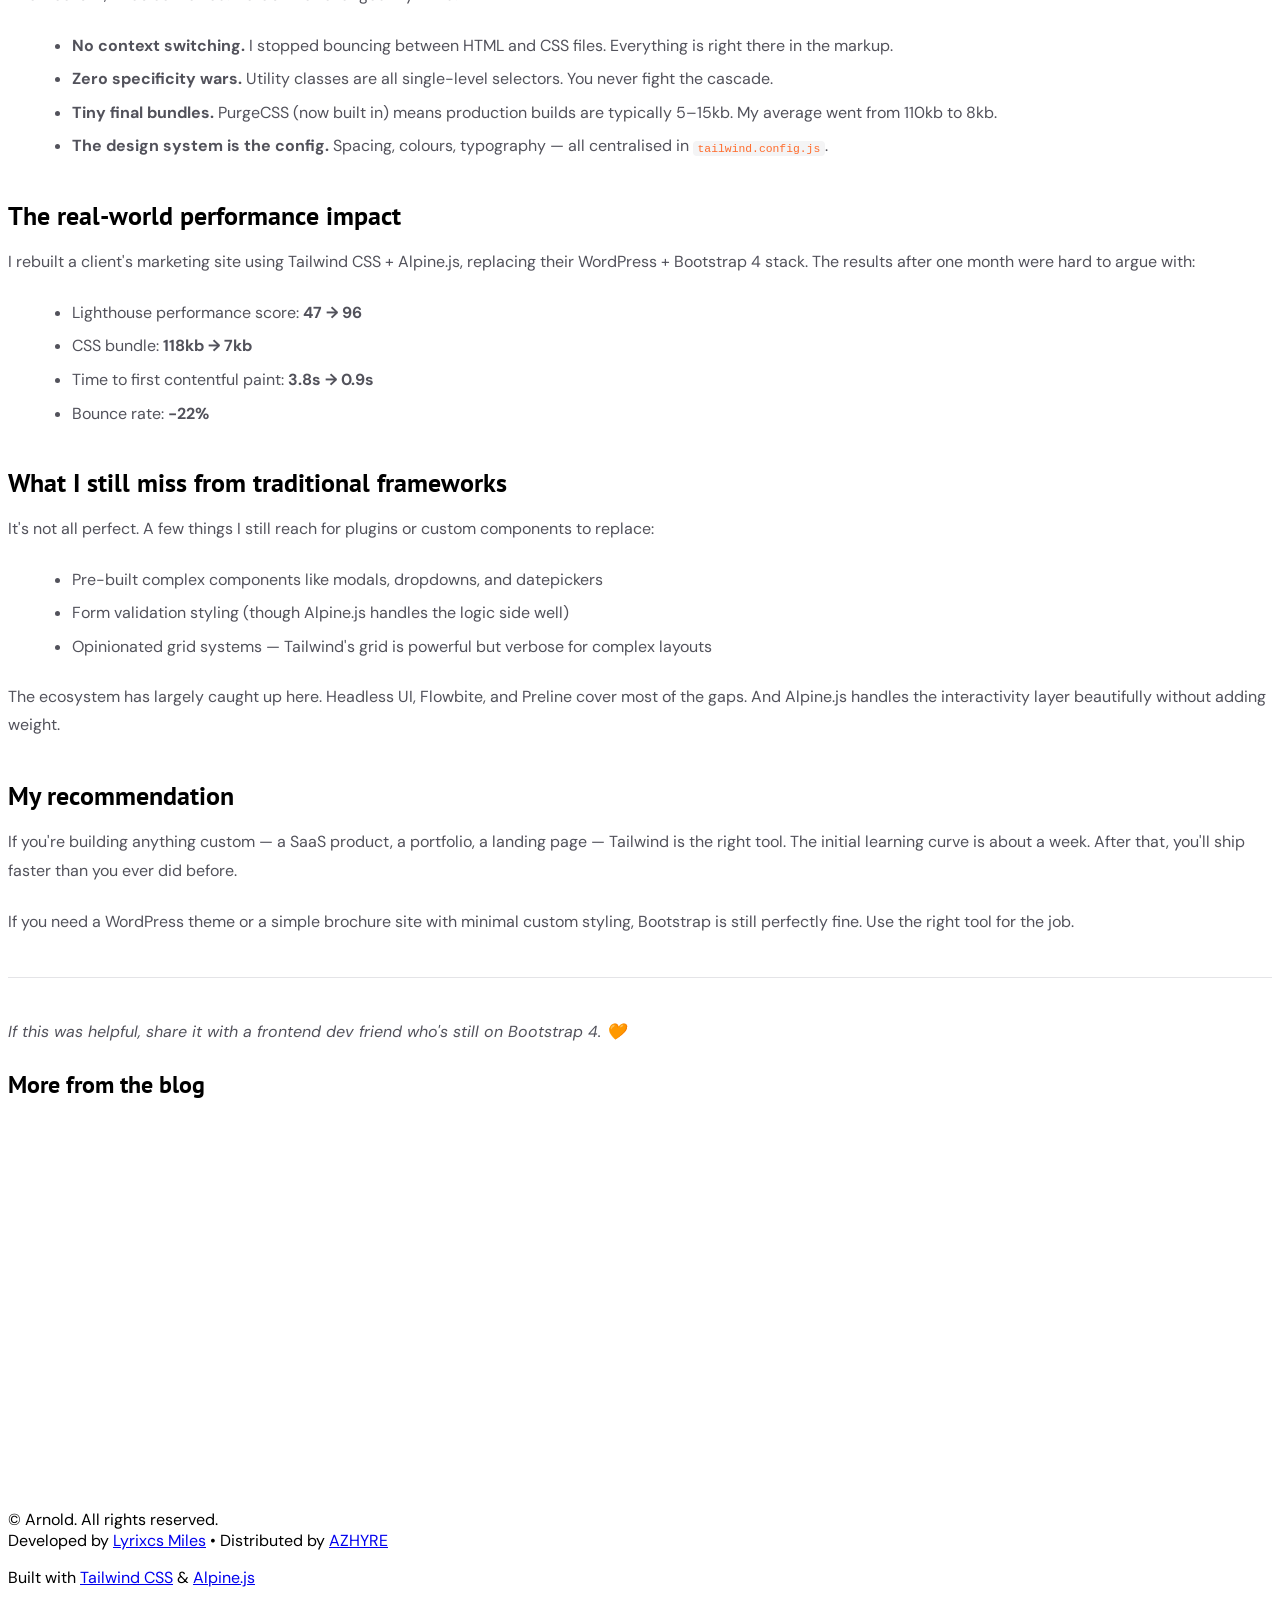
==== commit 40adc00e: "update blog and project pages" ====
--- a/blog-article.html
+++ b/blog-article.html
@@ -282,8 +282,8 @@
           href="index.html"
           class="font-display font-bold text-xl tracking-tight z-10"
         >
-          <span class="text-zinc-900 dark:text-white">eli</span
-          ><span class="text-accent">ott</span>
+          <span class="text-zinc-900 dark:text-white">Arno</span
+          ><span class="text-accent">old</span>
         </a>
         <ul
           class="hidden md:flex items-center gap-8 text-sm font-medium"
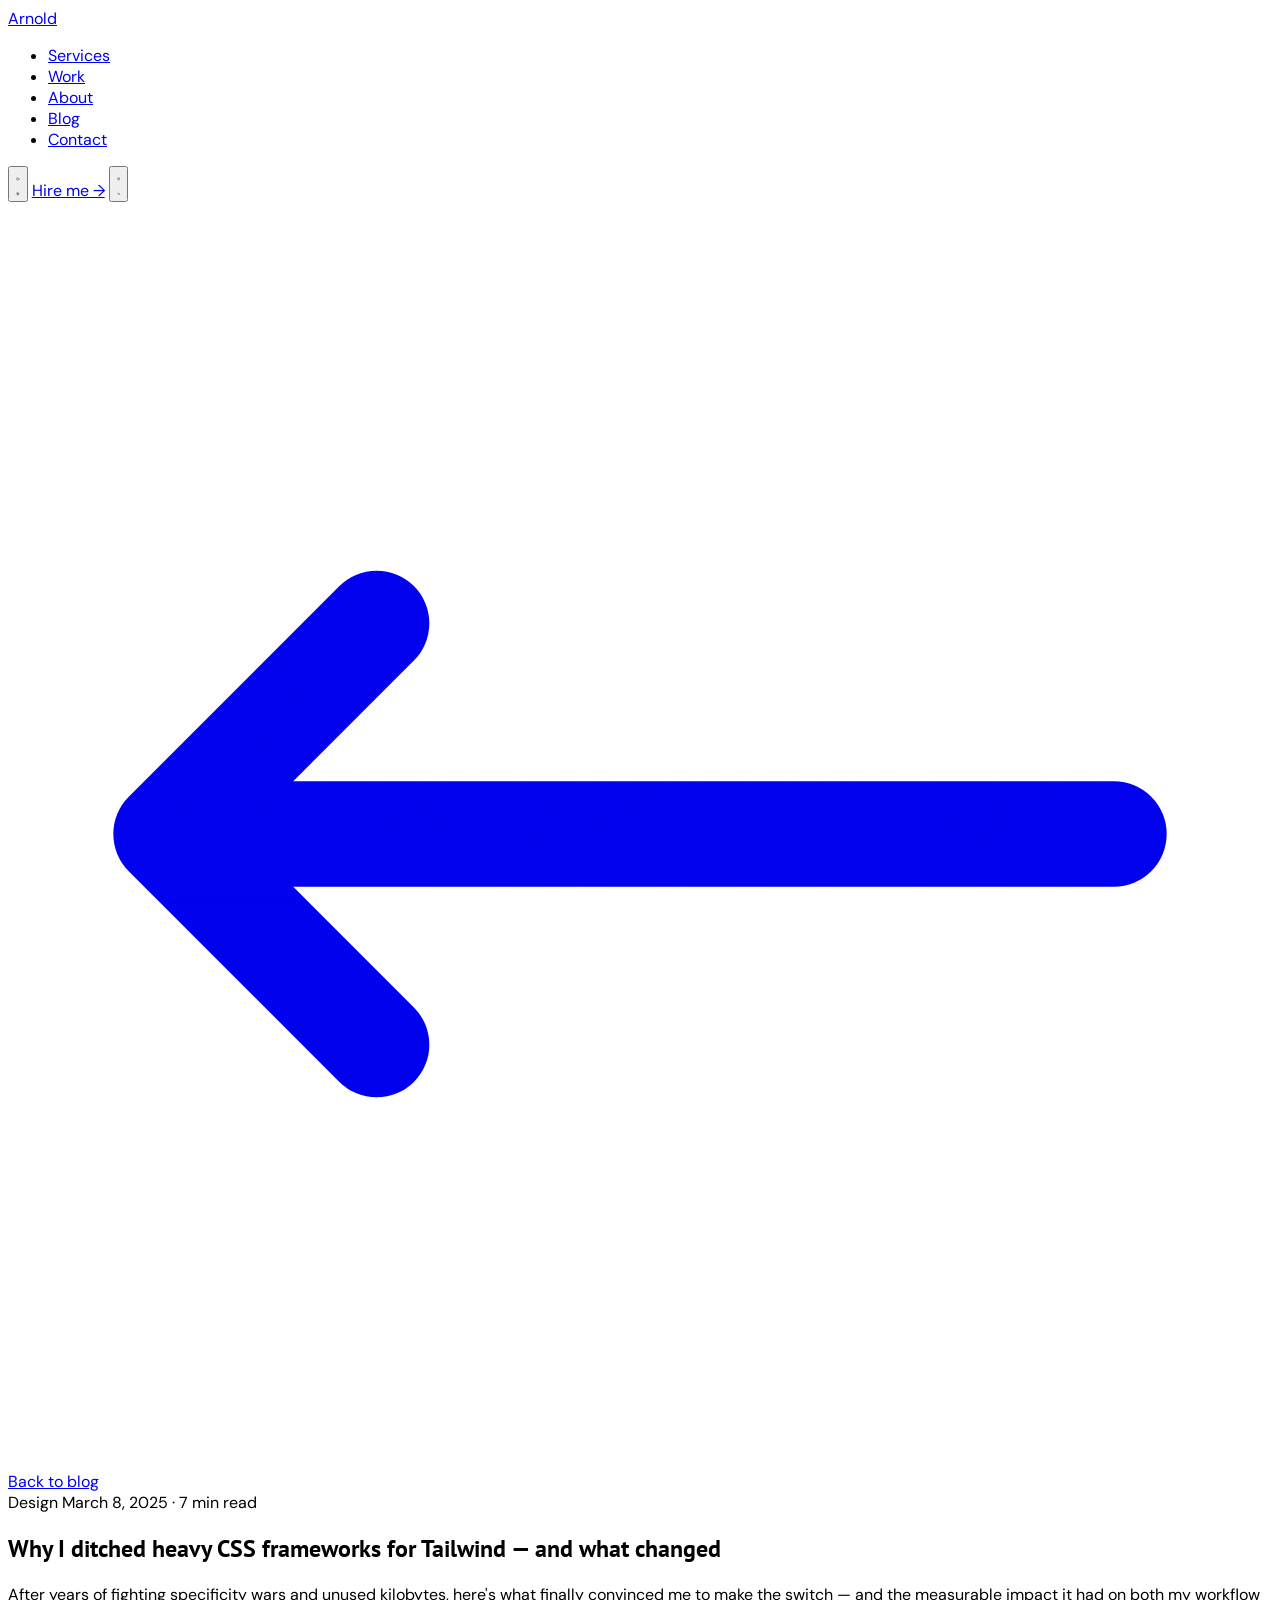
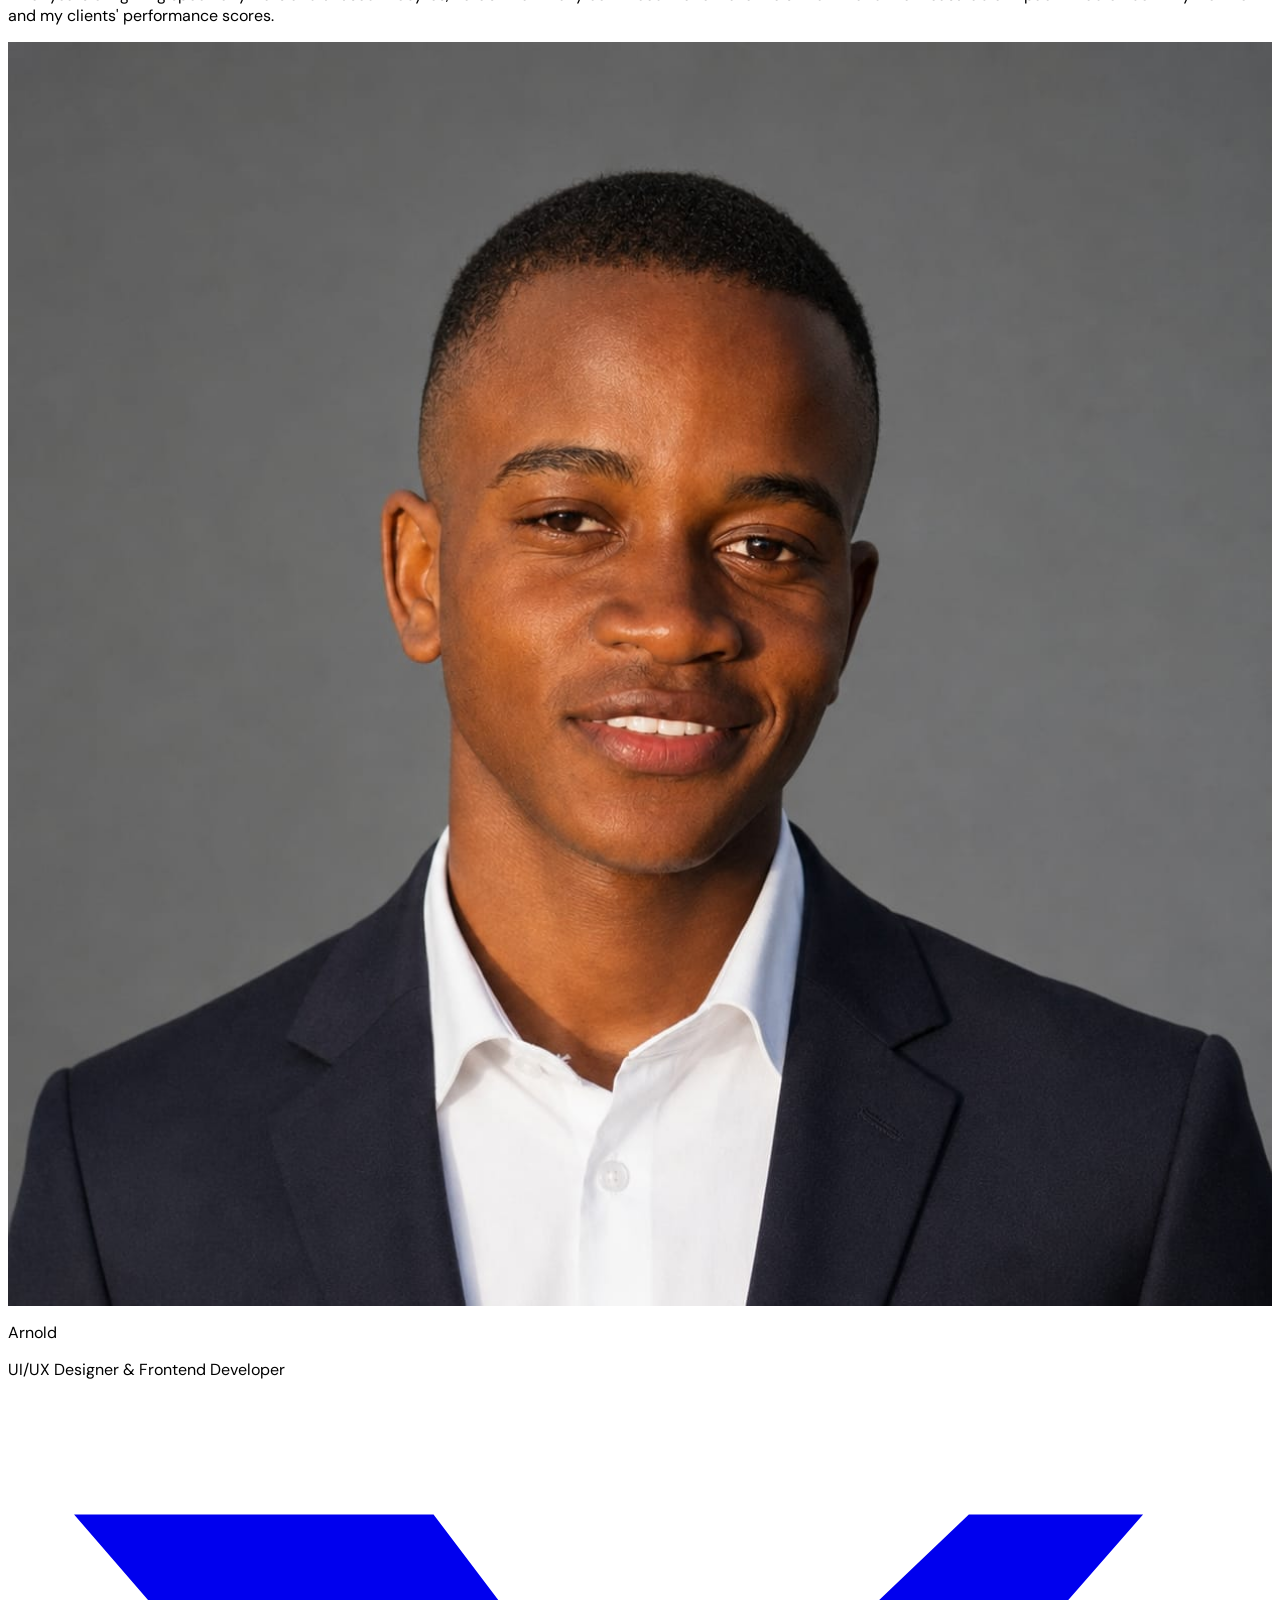
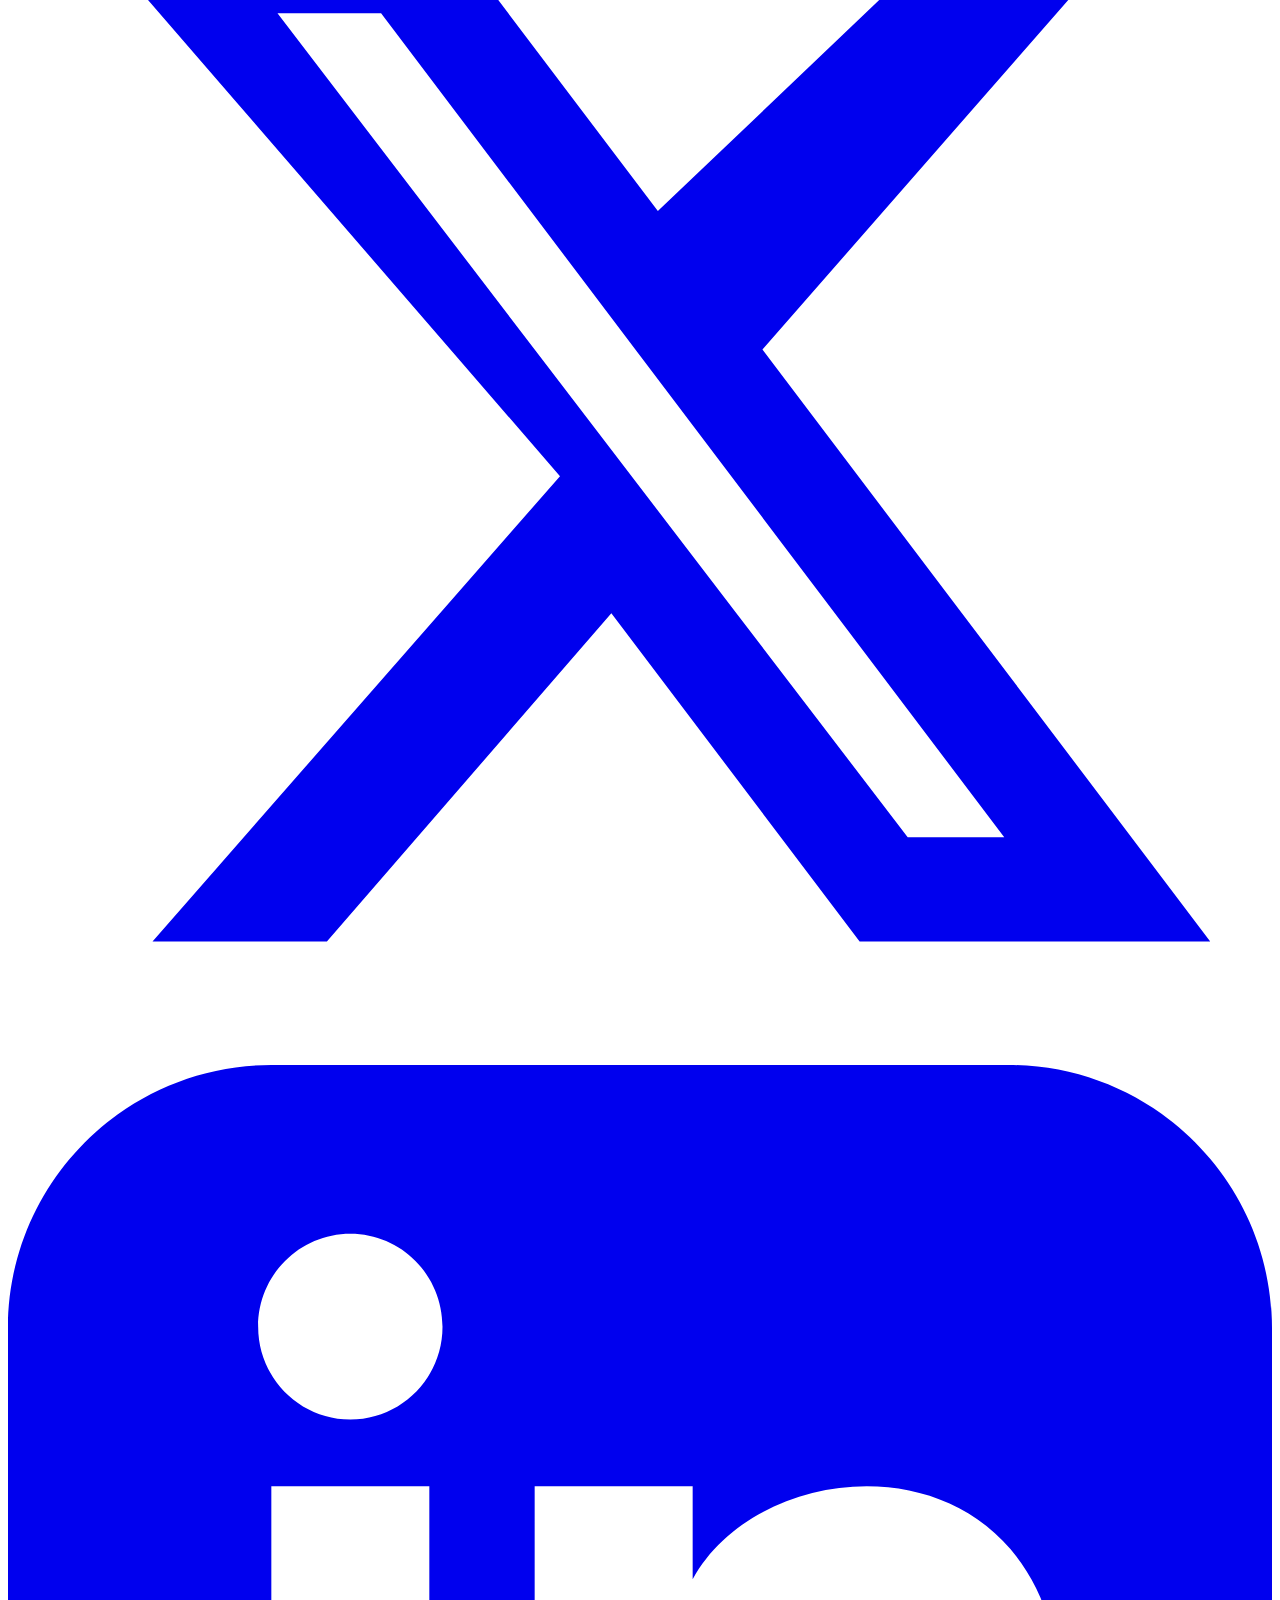
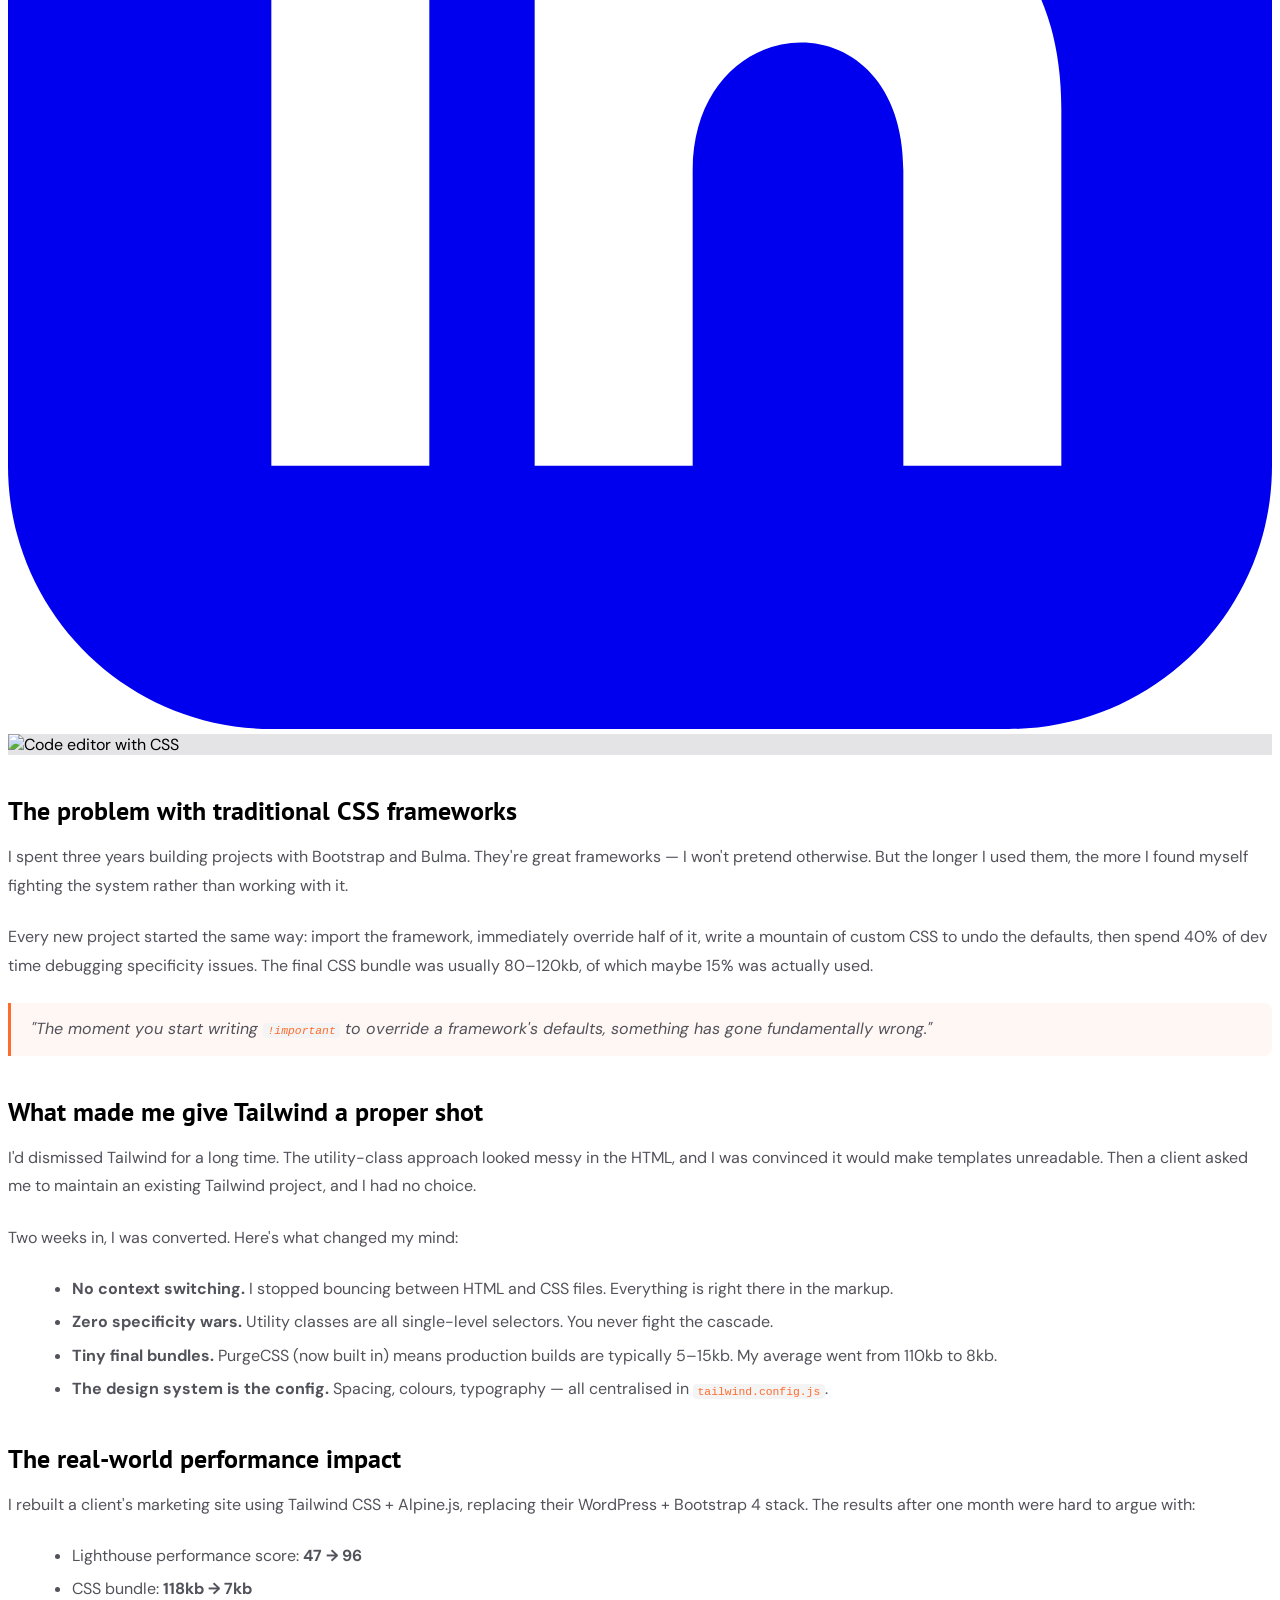
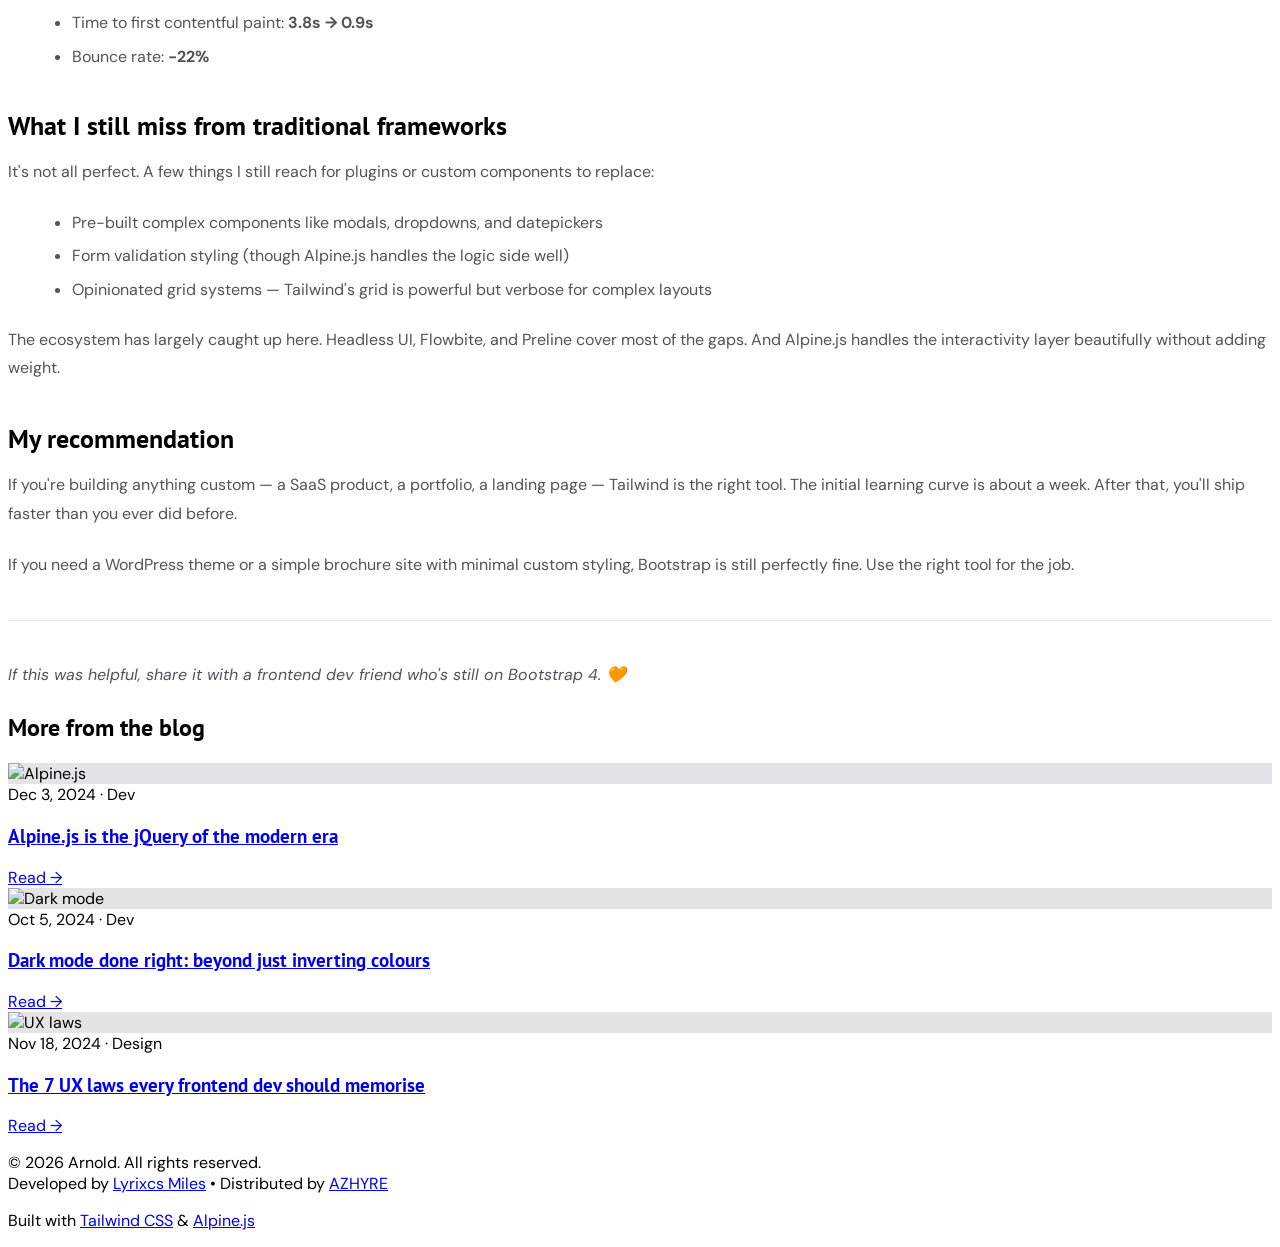
==== commit bf42a227: "Fix portfolio page rendering and links Correct reveal initialization selectors, image references, an" ====
--- a/blog-article.html
+++ b/blog-article.html
@@ -282,7 +282,7 @@
           href="index.html"
           class="font-display font-bold text-xl tracking-tight z-10"
         >
-          <span class="text-zinc-900 dark:text-white">Arno</span
+          <span class="text-zinc-900 dark:text-white">Arn</span
           ><span class="text-accent">old</span>
         </a>
         <ul
@@ -518,7 +518,7 @@
           >
             <div class="photo-frame w-12 h-12 rounded-full shrink-0">
               <img
-                src="https://images.unsplash.com/photo-1507003211169-0a1dd7228f2d?w=100&q=80"
+                src="resources/imgs/my-profile-image"
                 alt="Arnold"
                 loading="lazy"
               />
@@ -837,7 +837,7 @@
     </footer>
 
     <script>
-      document.getElementById("year").textContent = new Date().getFullYear();
+      document.getElementById("yr").textContent = new Date().getFullYear();
       const observer = new IntersectionObserver(
         (entries) => {
           entries.forEach((e) => {
